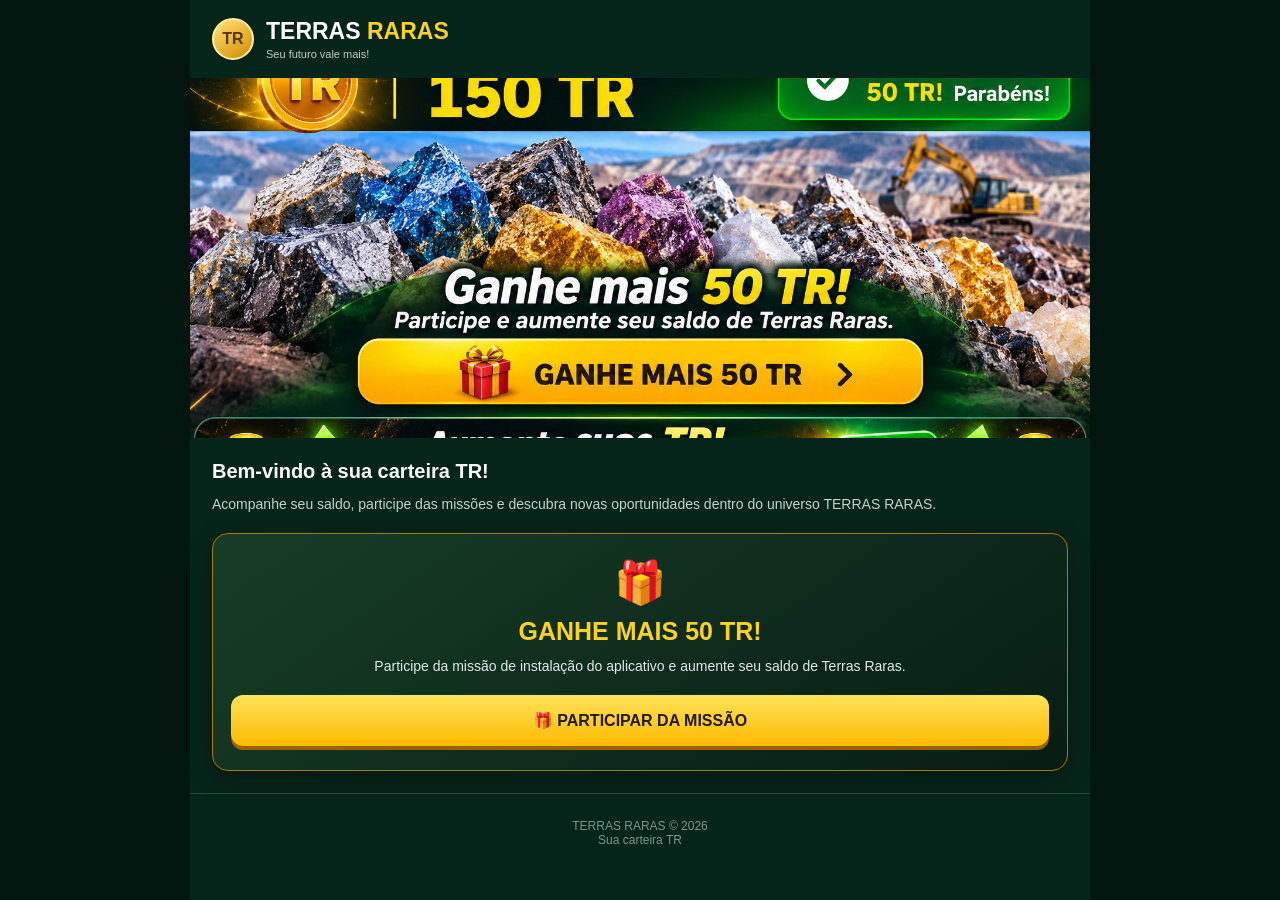
==== index.html @ 934acbb2 "Update index.html" ====
<!DOCTYPE html>
<html lang="pt-BR">
<head>
<meta charset="UTF-8">
<meta name="viewport" content="width=device-width, initial-scale=1.0">
<meta name="theme-color" content="#06251a">
<meta name="description" content="TERRAS RARAS - Sua carteira TR">
<link rel="manifest" href="manifest.json">
<title>TERRAS RARAS - Carteira TR</title>

<style>
/* CONFIGURAÇÃO GERAL */
* {
    margin: 0;
    padding: 0;
    box-sizing: border-box;
}

body {
    background: #03150f;
    color: #ffffff;
    font-family: Arial, Helvetica, sans-serif;
}

.container {
    width: 100%;
    max-width: 900px;
    margin: auto;
    background: #06251a;
    min-height: 100vh;
}

/* CABEÇALHO */
.header {
    padding: 18px 22px;
    background: #082b20;
    border-bottom: 1px solid #1d5039;
}

.wallet {
    display: flex;
    align-items: center;
    justify-content: flex-start;
    gap: 12px;
}

.wallet-icon {
    width: 48px;
    height: 48px;
    border-radius: 50%;
    background: linear-gradient(145deg, #fff2a0, #e8a900, #9b5700);
    color: #603800;
    display: flex;
    align-items: center;
    justify-content: center;
    font-size: 19px;
    font-weight: bold;
    border: 3px solid #ffdf55;
}

.wallet-label {
    color: #c7d8cf;
    font-size: 12px;
    font-weight: bold;
}

.balance {
    color: #ffd21c;
    font-size: 29px;
    font-weight: 900;
}

.balance small {
    font-size: 16px;
}

/* LOGO */
.brand {
    padding: 18px 22px;
    display: flex;
    align-items: center;
    gap: 12px;
}

.brand-symbol {
    width: 42px;
    height: 42px;
    background: linear-gradient(145deg, #ffe477, #d58b00);
    border: 2px solid #fff0a0;
    border-radius: 50%;
    color: #573600;
    display: flex;
    align-items: center;
    justify-content: center;
    font-weight: 900;
}

.brand h1 {
    font-size: 23px;
    color: #ffffff;
}

.brand h1 span {
    color: #ffd21c;
}

.brand p {
    font-size: 11px;
    color: #b9d2c3;
    margin-top: 3px;
}

/* BANNER PRINCIPAL */
.main-banner {
    width: 100%;
    display: block;
    height: auto;
    max-height: 360px;
    object-fit: cover;
}

/* CONTEÚDO PRINCIPAL */
.content {
    padding: 22px;
}

.section-title {
    font-size: 20px;
    margin-bottom: 10px;
}

.section-description {
    color: #c2d3ca;
    line-height: 1.6;
    font-size: 14px;
    margin-bottom: 18px;
}

/* CARTÃO DA MISSÃO */
.mission-card {
    padding: 24px 18px;
    text-align: center;
    border-radius: 16px;
    border: 1px solid #a87900;
    background: linear-gradient(145deg, #173d26, #071d14);
    box-shadow: 0 8px 25px #00000055;
}

.mission-icon {
    font-size: 42px;
    margin-bottom: 10px;
}

.mission-card h2 {
    color: #ffd21c;
    font-size: 25px;
    margin-bottom: 10px;
}

.mission-card p {
    color: #e1e9e4;
    font-size: 14px;
    line-height: 1.5;
    margin-bottom: 18px;
}

/* BOTÕES */
.btn {
    display: block;
    width: 100%;
    padding: 16px;
    border: none;
    border-radius: 12px;
    background: linear-gradient(180deg, #ffe45a, #ffb900);
    color: #241800;
    font-size: 16px;
    font-weight: 900;
    cursor: pointer;
    text-decoration: none;
    text-align: center;
    box-shadow: 0 4px 0 #986300;
}

.btn:active {
    transform: translateY(3px);
    box-shadow: none;
}

.btn-green {
    background: linear-gradient(180deg, #19c76b, #078d45);
    color: #ffffff;
    box-shadow: 0 4px 0 #045b2b;
}

.btn-secondary {
    background: #173d2c;
    color: #ffffff;
    border: 1px solid #43845f;
    box-shadow: none;
    margin-top: 12px;
}

/* TELA DA MISSÃO */
#missionPage {
    display: none;
    padding: 22px;
}

.mission-header {
    display: flex;
    align-items: center;
    justify-content: space-between;
    margin-bottom: 22px;
}

.mission-header h2 {
    color: #ffd21c;
    font-size: 22px;
}

.back-button {
    background: #17432f;
    color: #ffffff;
    border: 1px solid #4d8b68;
    padding: 10px 15px;
    border-radius: 8px;
    cursor: pointer;
    font-weight: bold;
}

/* BANNER DA MISSÃO */
.mission-banner {
    background: linear-gradient(145deg, #124b2c, #061b12);
    border: 1px solid #d49b15;
    border-radius: 16px;
    padding: 28px 18px;
    text-align: center;
    margin-bottom: 20px;
}

.mission-banner .big-icon {
    font-size: 55px;
    margin-bottom: 12px;
}

.mission-banner h2 {
    color: #ffd21c;
    font-size: 25px;
    margin-bottom: 12px;
}

.mission-banner p {
    line-height: 1.6;
    color: #e1e9e4;
    font-size: 14px;
}

.reward {
    color: #ffd21c;
    font-size: 35px;
    font-weight: 900;
    margin: 18px 0;
}

.instructions {
    padding: 20px;
    border-radius: 12px;
    background: #0b3020;
    border: 1px solid #245b3c;
    margin-bottom: 20px;
}

.instructions h3 {
    color: #ffd21c;
    margin-bottom: 14px;
}

.instructions p {
    color: #d4e1d9;
    font-size: 14px;
    line-height: 1.7;
    margin-bottom: 10px;
}

/* RODAPÉ */
.footer {
    padding: 25px 15px;
    text-align: center;
    color: #789889;
    font-size: 12px;
    border-top: 1px solid #1d5039;
}

/* CELULAR */
@media (max-width: 600px) {
    .brand h1 {
        font-size: 20px;
    }

    .balance {
        font-size: 26px;
    }

    .content {
        padding: 15px;
    }

    .mission-card h2 {
        font-size: 22px;
    }
}
</style>
</head>

<body>

<div class="container">

   

    <!-- IDENTIDADE DO APLICATIVO -->
    <div class="brand">
        <div class="brand-symbol">TR</div>
        <div>
            <h1>TERRAS <span>RARAS</span></h1>
            <p>Seu futuro vale mais!</p>
        </div>
    </div>

    <!-- PÁGINA INICIAL -->
    <main id="homePage">

        <!-- BANNER PRINCIPAL -->
        <img
            class="main-banner"
            src="assets/terras-raras-banner.jpg"
            alt="TERRAS RARAS - Mineração e recursos minerais"
            onerror="this.style.display='none';"
        >

        <section class="content">

            <h2 class="section-title">Bem-vindo à sua carteira TR!</h2>

            <p class="section-description">
                Acompanhe seu saldo, participe das missões e descubra
                novas oportunidades dentro do universo TERRAS RARAS.
            </p>

            <!-- PROPAGANDA DA MISSÃO -->
            <div class="mission-card">

                <div class="mission-icon">🎁</div>

                <h2>GANHE MAIS 50 TR!</h2>

                <p>
                    Participe da missão de instalação do aplicativo
                    e aumente seu saldo de Terras Raras.
                </p>

                <button class="btn" onclick="openMission()">
                    🎁 PARTICIPAR DA MISSÃO
                </button>

            </div>

        </section>
    </main>

    <!-- TELA EXCLUSIVA DA MISSÃO -->
    <section id="missionPage">

        <div class="mission-header">
            <h2>MISSÃO</h2>
            <button class="back-button" onclick="closeMission()">
                ← VOLTAR
            </button>
        </div>

        <!-- BANNER EXPLICATIVO -->
        <div class="mission-banner">

            <div class="big-icon">📲</div>

            <h2>INSTALE O APLICATIVO</h2>

            <p>
                Instale o TERRAS RARAS no seu dispositivo e participe
                da nossa missão especial.
            </p>

            <div class="reward">+50 TR</div>

            <p>
                Complete a missão e receba mais 50 TR na sua carteira!
            </p>

        </div>

        <!-- INSTRUÇÕES -->
        <div class="instructions">

            <h3>COMO PARTICIPAR?</h3>

            <p>1. Abra o aplicativo TERRAS RARAS no navegador.</p>

            <p>2. Utilize a opção de instalar aplicativo, quando disponível.</p>

            <p>3. Depois, retorne a esta tela para concluir a missão.</p>

            <p>
                <strong>Importante:</strong> nesta versão demonstrativa,
                a conclusão é confirmada manualmente. O aplicativo ainda
                não verifica automaticamente a instalação.
            </p>

        </div>

        <button class="btn btn-green" id="installButton" onclick="installApp()">
            📲 INSTALAR APLICATIVO
        </button>

        <button class="btn" id="claimButton" onclick="completeMission()" style="margin-top:15px;">
            🏆 CONCLUIR MISSÃO E RECEBER 50 TR
        </button>

        <button class="btn btn-secondary" onclick="closeMission()">
            VOLTAR PARA INÍCIO
        </button>

    </section>

    <!-- RODAPÉ -->
    <footer class="footer">
        TERRAS RARAS © 2026
        <br>
        Sua carteira TR
    </footer>

</div>

<script>
/* =====================================
   CONFIGURAÇÃO DO SALDO
===================================== */

// Mantém o saldo já salvo no navegador.
// Se ainda não existir, começa com 600 TR.
let balance = localStorage.getItem("terrasRarasBalance");

if (balance === null) {
    balance = 600;
    localStorage.setItem("terrasRarasBalance", balance);
} else {
    balance = Number(balance);
}

// Atualiza o saldo na tela.
function updateBalance() {
    document.getElementById("balance").textContent =
        Number(balance).toLocaleString("pt-BR");
}

updateBalance();


/* =====================================
   ABRIR E FECHAR A MISSÃO
===================================== */

function openMission() {
    document.getElementById("homePage").style.display = "none";
    document.getElementById("missionPage").style.display = "block";

    window.scrollTo(0, 0);
}

function closeMission() {
    document.getElementById("missionPage").style.display = "none";
    document.getElementById("homePage").style.display = "block";

    window.scrollTo(0, 0);
}


/* =====================================
   CONTROLE DA RECOMPENSA
===================================== */

let missionCompleted =
    localStorage.getItem("terrasRarasInstallMission") === "true";

function updateMissionButton() {
    const button = document.getElementById("claimButton");

    if (missionCompleted) {
        button.textContent = "MISSÃO JÁ CONCLUÍDA";
        button.disabled = true;
        button.style.opacity = "0.6";
        button.style.cursor = "not-allowed";
    }
}

updateMissionButton();

function completeMission() {

    if (missionCompleted) {
        alert("Você já concluiu esta missão!");
        return;
    }

    const confirmMission = confirm(
        "Confirma que concluiu a missão de instalação? Você receberá 50 TR."
    );

    if (!confirmMission) {
        return;
    }

    // Adiciona a recompensa ao saldo.
    balance = Number(balance) + 50;

    localStorage.setItem("terrasRarasBalance", balance);
    localStorage.setItem("terrasRarasInstallMission", "true");

    missionCompleted = true;

    updateBalance();
    updateMissionButton();

    alert("Parabéns! Você recebeu mais 50 TR!");

    window.scrollTo(0, 0);
}


/* =====================================
   INSTALAÇÃO DO APLICATIVO PWA
===================================== */

let deferredInstallPrompt = null;

window.addEventListener("beforeinstallprompt", function(event) {

    // Guarda o pedido de instalação para o botão.
    event.preventDefault();
    deferredInstallPrompt = event;

});

async function installApp() {

    if (deferredInstallPrompt) {

        deferredInstallPrompt.prompt();

        const result = await deferredInstallPrompt.userChoice;

        if (result.outcome === "accepted") {
            alert("Ótimo! O navegador aceitou a instalação.");
        } else {
            alert("A instalação foi cancelada.");
        }

        deferredInstallPrompt = null;

    } else {

        alert(
            "Para instalar, abra o menu do navegador e procure a opção 'Instalar aplicativo' ou 'Adicionar à tela inicial'."
        );

    }
}


/* =====================================
   REGISTRO DO SERVICE WORKER
===================================== */

if ("serviceWorker" in navigator) {

    window.addEventListener("load", function() {

        navigator.serviceWorker.register("./sw.js")
            .catch(function(error) {
                console.log("Erro ao registrar o Service Worker:", error);
            });

    });

}
</script>

</body>
</html>
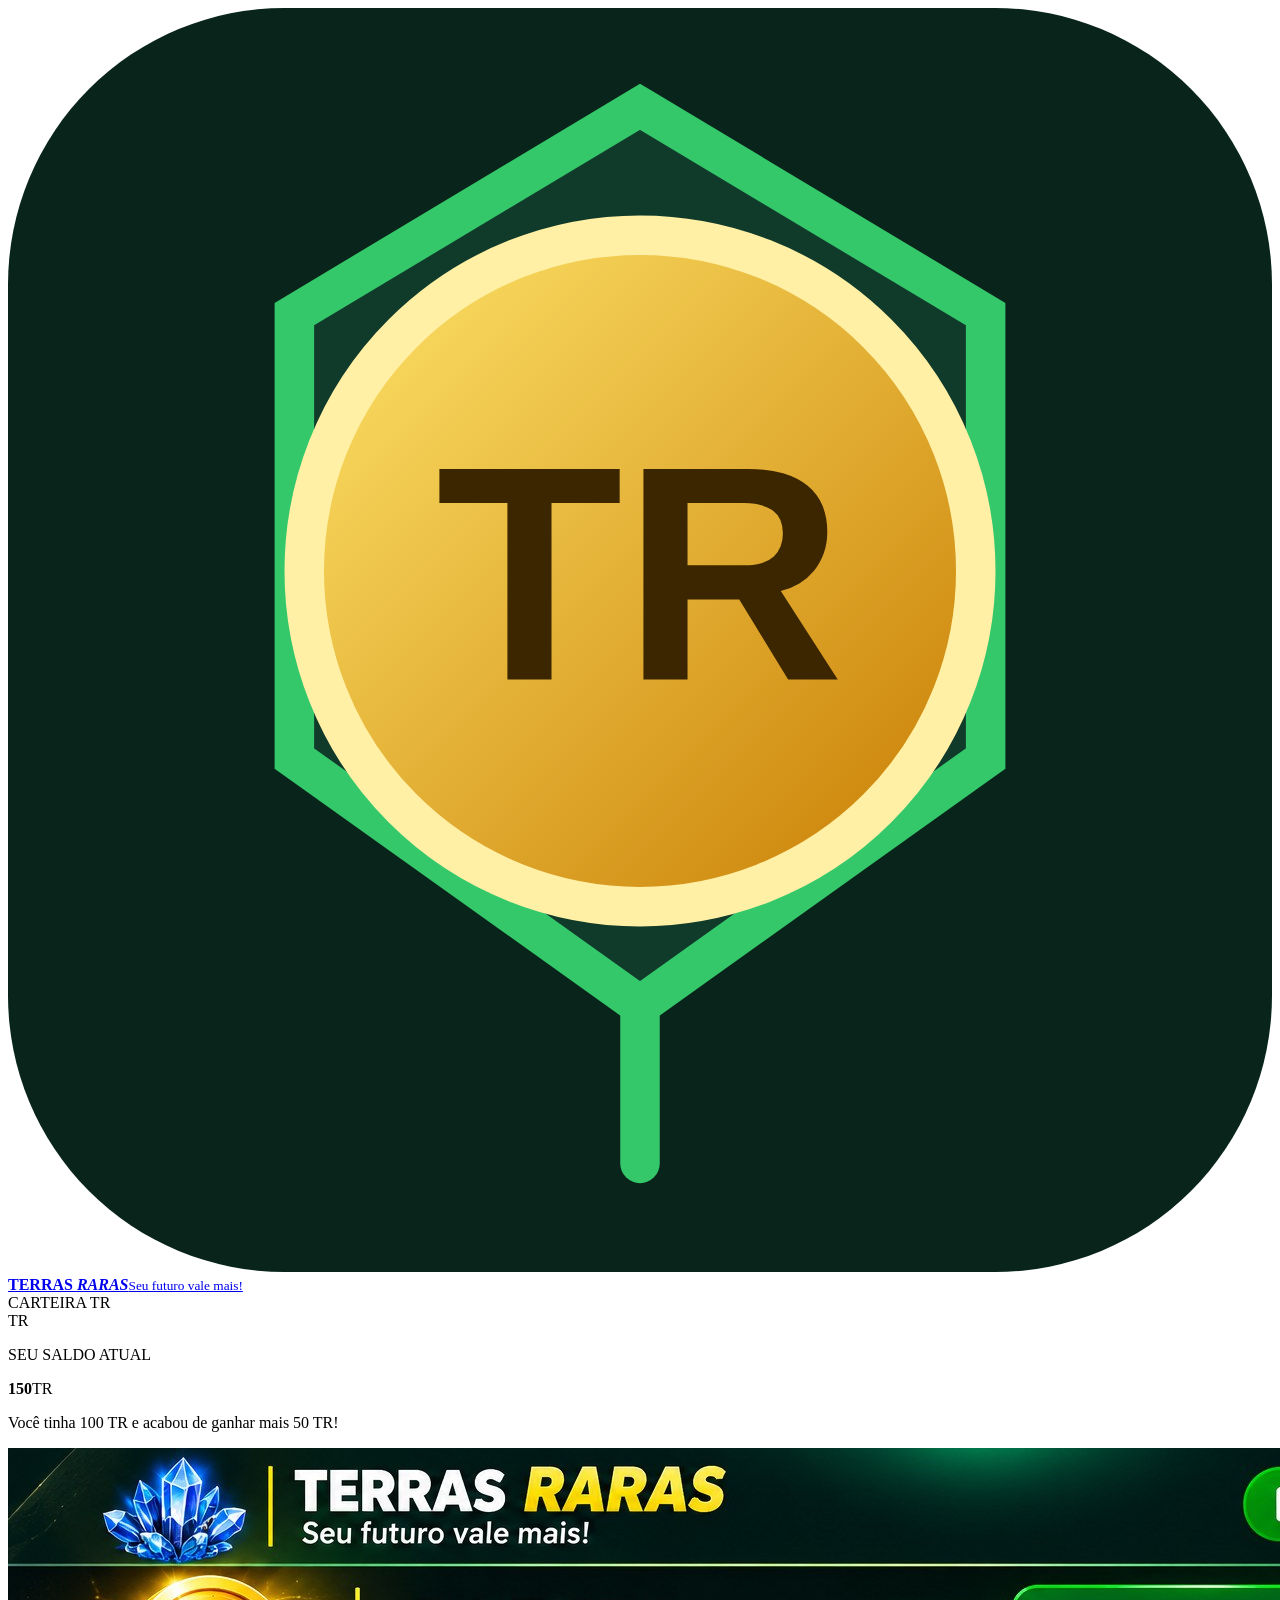
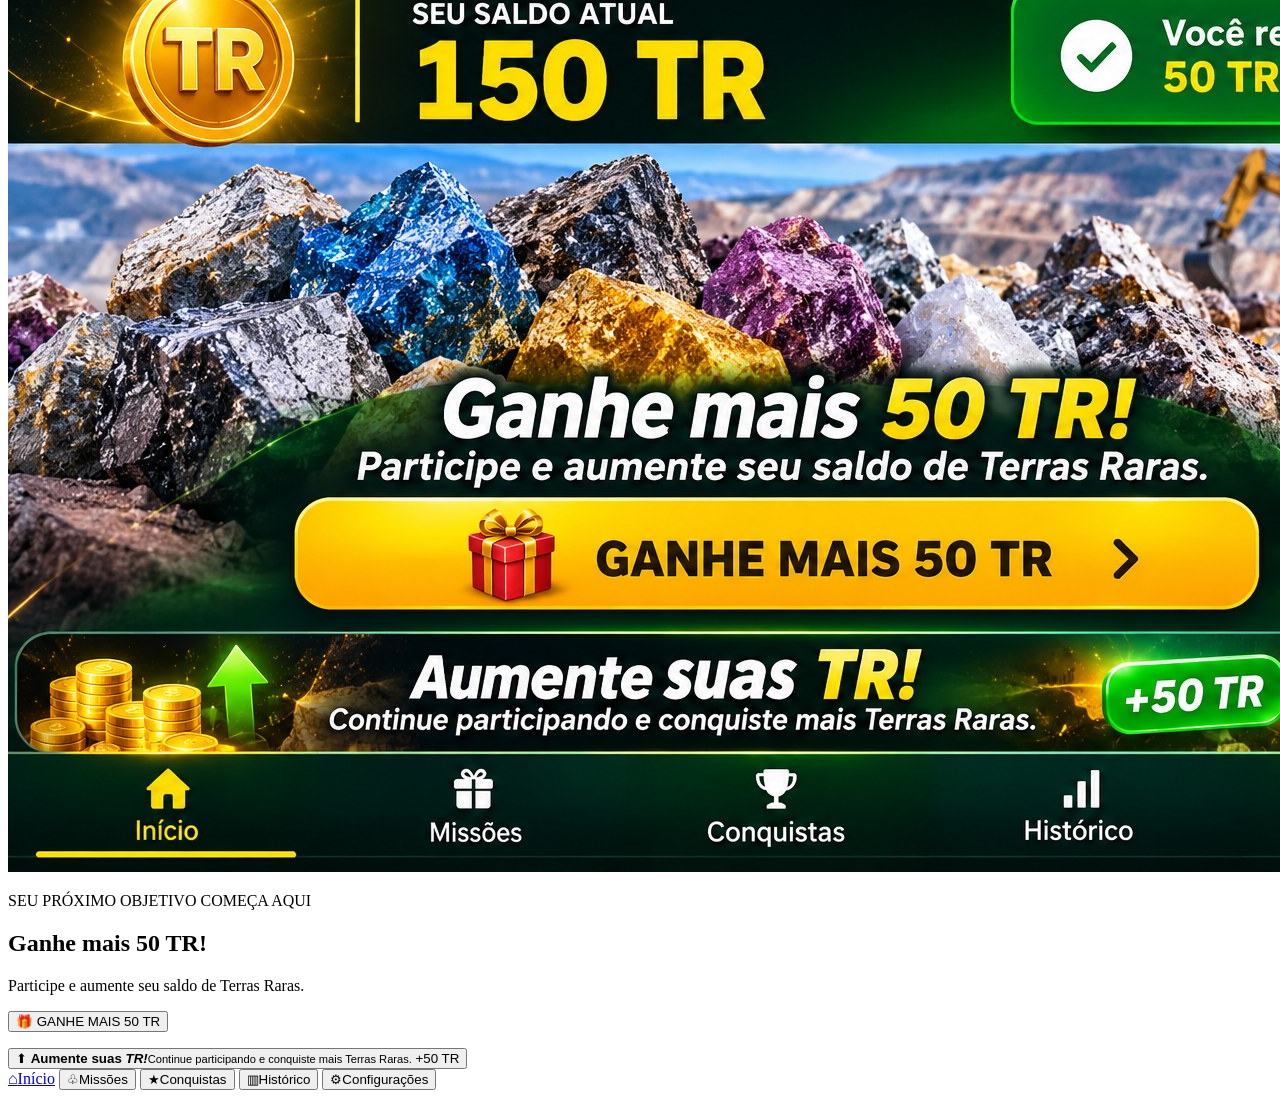
==== commit db9b2e25: "Update index.html" ====
--- a/index.html
+++ b/index.html
@@ -1,599 +1,63 @@
-
 <!DOCTYPE html>
 <html lang="pt-BR">
 <head>
-<meta charset="UTF-8">
-<meta name="viewport" content="width=device-width, initial-scale=1.0">
-<meta name="theme-color" content="#06251a">
-<meta name="description" content="TERRAS RARAS - Sua carteira TR">
-<link rel="manifest" href="manifest.json">
-<title>TERRAS RARAS - Carteira TR</title>
+  <meta charset="UTF-8">
+  <meta name="viewport" content="width=device-width, initial-scale=1.0">
+  <meta name="theme-color" content="#09251b">
+  <meta name="description" content="Acompanhe seu saldo de Terras Raras e conquiste mais TR.">
+  <title>Terras Raras — Sua carteira TR</title>
+  <link rel="manifest" href="manifest.json">
+  <link rel="icon" href="icon.svg" type="image/svg+xml">
+  <link rel="stylesheet" href="style.css">
+</head>
+<body>
+  <main class="app">
+    <header class="topbar">
+      <a class="brand" href="./" aria-label="Terras Raras - início">
+        <img src="icon.svg" alt="" class="brand-icon">
+        <span><strong>TERRAS <em>RARAS</em></strong><small>Seu futuro vale mais!</small></span>
+      </a>
+      <div class="wallet-label">CARTEIRA TR</div>
+    </header>
 
-<style>
-/* CONFIGURAÇÃO GERAL */
-* {
-    margin: 0;
-    padding: 0;
-    box-sizing: border-box;
-}
-
-body {
-    background: #03150f;
-    color: #ffffff;
-    font-family: Arial, Helvetica, sans-serif;
-}
-
-.container {
-    width: 100%;
-    max-width: 900px;
-    margin: auto;
-    background: #06251a;
-    min-height: 100vh;
-}
-
-/* CABEÇALHO */
-.header {
-    padding: 18px 22px;
-    background: #082b20;
-    border-bottom: 1px solid #1d5039;
-}
-
-.wallet {
-    display: flex;
-    align-items: center;
-    justify-content: flex-start;
-    gap: 12px;
-}
-
-.wallet-icon {
-    width: 48px;
-    height: 48px;
-    border-radius: 50%;
-    background: linear-gradient(145deg, #fff2a0, #e8a900, #9b5700);
-    color: #603800;
-    display: flex;
-    align-items: center;
-    justify-content: center;
-    font-size: 19px;
-    font-weight: bold;
-    border: 3px solid #ffdf55;
-}
-
-.wallet-label {
-    color: #c7d8cf;
-    font-size: 12px;
-    font-weight: bold;
-}
-
-.balance {
-    color: #ffd21c;
-    font-size: 29px;
-    font-weight: 900;
-}
-
-.balance small {
-    font-size: 16px;
-}
-
-/* LOGO */
-.brand {
-    padding: 18px 22px;
-    display: flex;
-    align-items: center;
-    gap: 12px;
-}
-
-.brand-symbol {
-    width: 42px;
-    height: 42px;
-    background: linear-gradient(145deg, #ffe477, #d58b00);
-    border: 2px solid #fff0a0;
-    border-radius: 50%;
-    color: #573600;
-    display: flex;
-    align-items: center;
-    justify-content: center;
-    font-weight: 900;
-}
-
-.brand h1 {
-    font-size: 23px;
-    color: #ffffff;
-}
-
-.brand h1 span {
-    color: #ffd21c;
-}
-
-.brand p {
-    font-size: 11px;
-    color: #b9d2c3;
-    margin-top: 3px;
-}
-
-/* BANNER PRINCIPAL */
-.main-banner {
-    width: 100%;
-    display: block;
-    height: auto;
-    max-height: 360px;
-    object-fit: cover;
-}
-
-/* CONTEÚDO PRINCIPAL */
-.content {
-    padding: 22px;
-}
-
-.section-title {
-    font-size: 20px;
-    margin-bottom: 10px;
-}
-
-.section-description {
-    color: #c2d3ca;
-    line-height: 1.6;
-    font-size: 14px;
-    margin-bottom: 18px;
-}
-
-/* CARTÃO DA MISSÃO */
-.mission-card {
-    padding: 24px 18px;
-    text-align: center;
-    border-radius: 16px;
-    border: 1px solid #a87900;
-    background: linear-gradient(145deg, #173d26, #071d14);
-    box-shadow: 0 8px 25px #00000055;
-}
-
-.mission-icon {
-    font-size: 42px;
-    margin-bottom: 10px;
-}
-
-.mission-card h2 {
-    color: #ffd21c;
-    font-size: 25px;
-    margin-bottom: 10px;
-}
-
-.mission-card p {
-    color: #e1e9e4;
-    font-size: 14px;
-    line-height: 1.5;
-    margin-bottom: 18px;
-}
-
-/* BOTÕES */
-.btn {
-    display: block;
-    width: 100%;
-    padding: 16px;
-    border: none;
-    border-radius: 12px;
-    background: linear-gradient(180deg, #ffe45a, #ffb900);
-    color: #241800;
-    font-size: 16px;
-    font-weight: 900;
-    cursor: pointer;
-    text-decoration: none;
-    text-align: center;
-    box-shadow: 0 4px 0 #986300;
-}
-
-.btn:active {
-    transform: translateY(3px);
-    box-shadow: none;
-}
-
-.btn-green {
-    background: linear-gradient(180deg, #19c76b, #078d45);
-    color: #ffffff;
-    box-shadow: 0 4px 0 #045b2b;
-}
-
-.btn-secondary {
-    background: #173d2c;
-    color: #ffffff;
-    border: 1px solid #43845f;
-    box-shadow: none;
-    margin-top: 12px;
-}
-
-/* TELA DA MISSÃO */
-#missionPage {
-    display: none;
-    padding: 22px;
-}
-
-.mission-header {
-    display: flex;
-    align-items: center;
-    justify-content: space-between;
-    margin-bottom: 22px;
-}
-
-.mission-header h2 {
-    color: #ffd21c;
-    font-size: 22px;
-}
-
-.back-button {
-    background: #17432f;
-    color: #ffffff;
-    border: 1px solid #4d8b68;
-    padding: 10px 15px;
-    border-radius: 8px;
-    cursor: pointer;
-    font-weight: bold;
-}
-
-/* BANNER DA MISSÃO */
-.mission-banner {
-    background: linear-gradient(145deg, #124b2c, #061b12);
-    border: 1px solid #d49b15;
-    border-radius: 16px;
-    padding: 28px 18px;
-    text-align: center;
-    margin-bottom: 20px;
-}
-
-.mission-banner .big-icon {
-    font-size: 55px;
-    margin-bottom: 12px;
-}
-
-.mission-banner h2 {
-    color: #ffd21c;
-    font-size: 25px;
-    margin-bottom: 12px;
-}
-
-.mission-banner p {
-    line-height: 1.6;
-    color: #e1e9e4;
-    font-size: 14px;
-}
-
-.reward {
-    color: #ffd21c;
-    font-size: 35px;
-    font-weight: 900;
-    margin: 18px 0;
-}
-
-.instructions {
-    padding: 20px;
-    border-radius: 12px;
-    background: #0b3020;
-    border: 1px solid #245b3c;
-    margin-bottom: 20px;
-}
-
-.instructions h3 {
-    color: #ffd21c;
-    margin-bottom: 14px;
-}
-
-.instructions p {
-    color: #d4e1d9;
-    font-size: 14px;
-    line-height: 1.7;
-    margin-bottom: 10px;
-}
-
-/* RODAPÉ */
-.footer {
-    padding: 25px 15px;
-    text-align: center;
-    color: #789889;
-    font-size: 12px;
-    border-top: 1px solid #1d5039;
-}
-
-/* CELULAR */
-@media (max-width: 600px) {
-    .brand h1 {
-        font-size: 20px;
-    }
-
-    .balance {
-        font-size: 26px;
-    }
-
-    .content {
-        padding: 15px;
-    }
-
-    .mission-card h2 {
-        font-size: 22px;
-    }
-}
-</style>
-</head>
-
-<body>
-
-<div class="container">
-
-   
-
-    <!-- IDENTIDADE DO APLICATIVO -->
-    <div class="brand">
-        <div class="brand-symbol">TR</div>
-        <div>
-            <h1>TERRAS <span>RARAS</span></h1>
-            <p>Seu futuro vale mais!</p>
-        </div>
-    </div>
-
-    <!-- PÁGINA INICIAL -->
-    <main id="homePage">
-
-        <!-- BANNER PRINCIPAL -->
-        <img
-            class="main-banner"
-            src="assets/terras-raras-banner.jpg"
-            alt="TERRAS RARAS - Mineração e recursos minerais"
-            onerror="this.style.display='none';"
-        >
-
-        <section class="content">
-
-            <h2 class="section-title">Bem-vindo à sua carteira TR!</h2>
-
-            <p class="section-description">
-                Acompanhe seu saldo, participe das missões e descubra
-                novas oportunidades dentro do universo TERRAS RARAS.
-            </p>
-
-            <!-- PROPAGANDA DA MISSÃO -->
-            <div class="mission-card">
-
-                <div class="mission-icon">🎁</div>
-
-                <h2>GANHE MAIS 50 TR!</h2>
-
-                <p>
-                    Participe da missão de instalação do aplicativo
-                    e aumente seu saldo de Terras Raras.
-                </p>
-
-                <button class="btn" onclick="openMission()">
-                    🎁 PARTICIPAR DA MISSÃO
-                </button>
-
-            </div>
-
-        </section>
-    </main>
-
-    <!-- TELA EXCLUSIVA DA MISSÃO -->
-    <section id="missionPage">
-
-        <div class="mission-header">
-            <h2>MISSÃO</h2>
-            <button class="back-button" onclick="closeMission()">
-                ← VOLTAR
-            </button>
-        </div>
-
-        <!-- BANNER EXPLICATIVO -->
-        <div class="mission-banner">
-
-            <div class="big-icon">📲</div>
-
-            <h2>INSTALE O APLICATIVO</h2>
-
-            <p>
-                Instale o TERRAS RARAS no seu dispositivo e participe
-                da nossa missão especial.
-            </p>
-
-            <div class="reward">+50 TR</div>
-
-            <p>
-                Complete a missão e receba mais 50 TR na sua carteira!
-            </p>
-
-        </div>
-
-        <!-- INSTRUÇÕES -->
-        <div class="instructions">
-
-            <h3>COMO PARTICIPAR?</h3>
-
-            <p>1. Abra o aplicativo TERRAS RARAS no navegador.</p>
-
-            <p>2. Utilize a opção de instalar aplicativo, quando disponível.</p>
-
-            <p>3. Depois, retorne a esta tela para concluir a missão.</p>
-
-            <p>
-                <strong>Importante:</strong> nesta versão demonstrativa,
-                a conclusão é confirmada manualmente. O aplicativo ainda
-                não verifica automaticamente a instalação.
-            </p>
-
-        </div>
-
-        <button class="btn btn-green" id="installButton" onclick="installApp()">
-            📲 INSTALAR APLICATIVO
-        </button>
-
-        <button class="btn" id="claimButton" onclick="completeMission()" style="margin-top:15px;">
-            🏆 CONCLUIR MISSÃO E RECEBER 50 TR
-        </button>
-
-        <button class="btn btn-secondary" onclick="closeMission()">
-            VOLTAR PARA INÍCIO
-        </button>
-
+    <section class="balance-card" aria-label="Saldo da carteira">
+      <div class="coin-mark" aria-hidden="true">TR</div>
+      <div class="balance-info">
+        <p class="eyebrow">SEU SALDO ATUAL</p>
+        <div class="balance-line"><strong id="balance">150</strong><span>TR</span></div>
+        <p class="balance-note" id="balance-note">Você tinha 100 TR e acabou de ganhar mais 50 TR!</p>
+      </div>
     </section>
 
-    <!-- RODAPÉ -->
-    <footer class="footer">
-        TERRAS RARAS © 2026
-        <br>
-        Sua carteira TR
+    <section class="hero">
+      <img src="assets/terras-raras-banner.jpg" alt="Rochas e minerais que representam as terras raras em uma área de mineração" class="hero-image">
+      <div class="hero-content">
+        <p class="hero-kicker">SEU PRÓXIMO OBJETIVO COMEÇA AQUI</p>
+        <h1>Ganhe mais <span>50 TR!</span></h1>
+        <p>Participe e aumente seu saldo de Terras Raras.</p>
+        <button class="primary-button" id="earn-button" type="button">
+          <span aria-hidden="true">🎁</span> GANHE MAIS 50 TR
+        </button>
+        <p class="button-feedback" id="feedback" role="status" aria-live="polite"></p>
+      </div>
+    </section>
+
+    <button class="footer-banner" id="footer-earn-button" type="button">
+      <span class="banner-icon" aria-hidden="true">⬆</span>
+      <span class="banner-copy"><strong>Aumente suas <em>TR!</em></strong><small>Continue participando e conquiste mais Terras Raras.</small></span>
+      <span class="banner-reward">+50 TR</span>
+    </button>
+
+    <footer class="bottom-nav" aria-label="Navegação principal">
+      <a class="nav-item active" href="#inicio" aria-current="page"><span>⌂</span>Início</a>
+      <button class="nav-item" type="button" data-section="Missões"><span>♧</span>Missões</button>
+      <button class="nav-item" type="button" data-section="Conquistas"><span>★</span>Conquistas</button>
+      <button class="nav-item" type="button" data-section="Histórico"><span>▥</span>Histórico</button>
+      <button class="nav-item" type="button" data-section="Configurações"><span>⚙</span>Configurações</button>
     </footer>
+  </main>
 
-</div>
-
-<script>
-/* =====================================
-   CONFIGURAÇÃO DO SALDO
-===================================== */
-
-// Mantém o saldo já salvo no navegador.
-// Se ainda não existir, começa com 600 TR.
-let balance = localStorage.getItem("terrasRarasBalance");
-
-if (balance === null) {
-    balance = 600;
-    localStorage.setItem("terrasRarasBalance", balance);
-} else {
-    balance = Number(balance);
-}
-
-// Atualiza o saldo na tela.
-function updateBalance() {
-    document.getElementById("balance").textContent =
-        Number(balance).toLocaleString("pt-BR");
-}
-
-updateBalance();
-
-
-/* =====================================
-   ABRIR E FECHAR A MISSÃO
-===================================== */
-
-function openMission() {
-    document.getElementById("homePage").style.display = "none";
-    document.getElementById("missionPage").style.display = "block";
-
-    window.scrollTo(0, 0);
-}
-
-function closeMission() {
-    document.getElementById("missionPage").style.display = "none";
-    document.getElementById("homePage").style.display = "block";
-
-    window.scrollTo(0, 0);
-}
-
-
-/* =====================================
-   CONTROLE DA RECOMPENSA
-===================================== */
-
-let missionCompleted =
-    localStorage.getItem("terrasRarasInstallMission") === "true";
-
-function updateMissionButton() {
-    const button = document.getElementById("claimButton");
-
-    if (missionCompleted) {
-        button.textContent = "MISSÃO JÁ CONCLUÍDA";
-        button.disabled = true;
-        button.style.opacity = "0.6";
-        button.style.cursor = "not-allowed";
-    }
-}
-
-updateMissionButton();
-
-function completeMission() {
-
-    if (missionCompleted) {
-        alert("Você já concluiu esta missão!");
-        return;
-    }
-
-    const confirmMission = confirm(
-        "Confirma que concluiu a missão de instalação? Você receberá 50 TR."
-    );
-
-    if (!confirmMission) {
-        return;
-    }
-
-    // Adiciona a recompensa ao saldo.
-    balance = Number(balance) + 50;
-
-    localStorage.setItem("terrasRarasBalance", balance);
-    localStorage.setItem("terrasRarasInstallMission", "true");
-
-    missionCompleted = true;
-
-    updateBalance();
-    updateMissionButton();
-
-    alert("Parabéns! Você recebeu mais 50 TR!");
-
-    window.scrollTo(0, 0);
-}
-
-
-/* =====================================
-   INSTALAÇÃO DO APLICATIVO PWA
-===================================== */
-
-let deferredInstallPrompt = null;
-
-window.addEventListener("beforeinstallprompt", function(event) {
-
-    // Guarda o pedido de instalação para o botão.
-    event.preventDefault();
-    deferredInstallPrompt = event;
-
-});
-
-async function installApp() {
-
-    if (deferredInstallPrompt) {
-
-        deferredInstallPrompt.prompt();
-
-        const result = await deferredInstallPrompt.userChoice;
-
-        if (result.outcome === "accepted") {
-            alert("Ótimo! O navegador aceitou a instalação.");
-        } else {
-            alert("A instalação foi cancelada.");
-        }
-
-        deferredInstallPrompt = null;
-
-    } else {
-
-        alert(
-            "Para instalar, abra o menu do navegador e procure a opção 'Instalar aplicativo' ou 'Adicionar à tela inicial'."
-        );
-
-    }
-}
-
-
-/* =====================================
-   REGISTRO DO SERVICE WORKER
-===================================== */
-
-if ("serviceWorker" in navigator) {
-
-    window.addEventListener("load", function() {
-
-        navigator.serviceWorker.register("./sw.js")
-            .catch(function(error) {
-                console.log("Erro ao registrar o Service Worker:", error);
-            });
-
-    });
-
-}
-</script>
-
+  <div class="toast" id="toast" role="status" aria-live="polite"></div>
+  <script src="app.js"></script>
 </body>
 </html>
--- a/style.css
+++ b/style.css
@@ -0,0 +1,18 @@
+/* BOTÃO DE ÁUDIO */
+.audio-container {
+    text-align: center;
+    margin: 15px auto;
+}
+
+.audio-button {
+    background: linear-gradient(135deg, #ffd21c, #f2a900);
+    color: #172116;
+    border: 2px solid #ffe77b;
+    border-radius: 12px;
+    padding: 13px 25px;
+    font-size: 15px;
+    font-weight: bold;
+    cursor: pointer;
+    width: 90%;
+    max-width: 300px;
+}
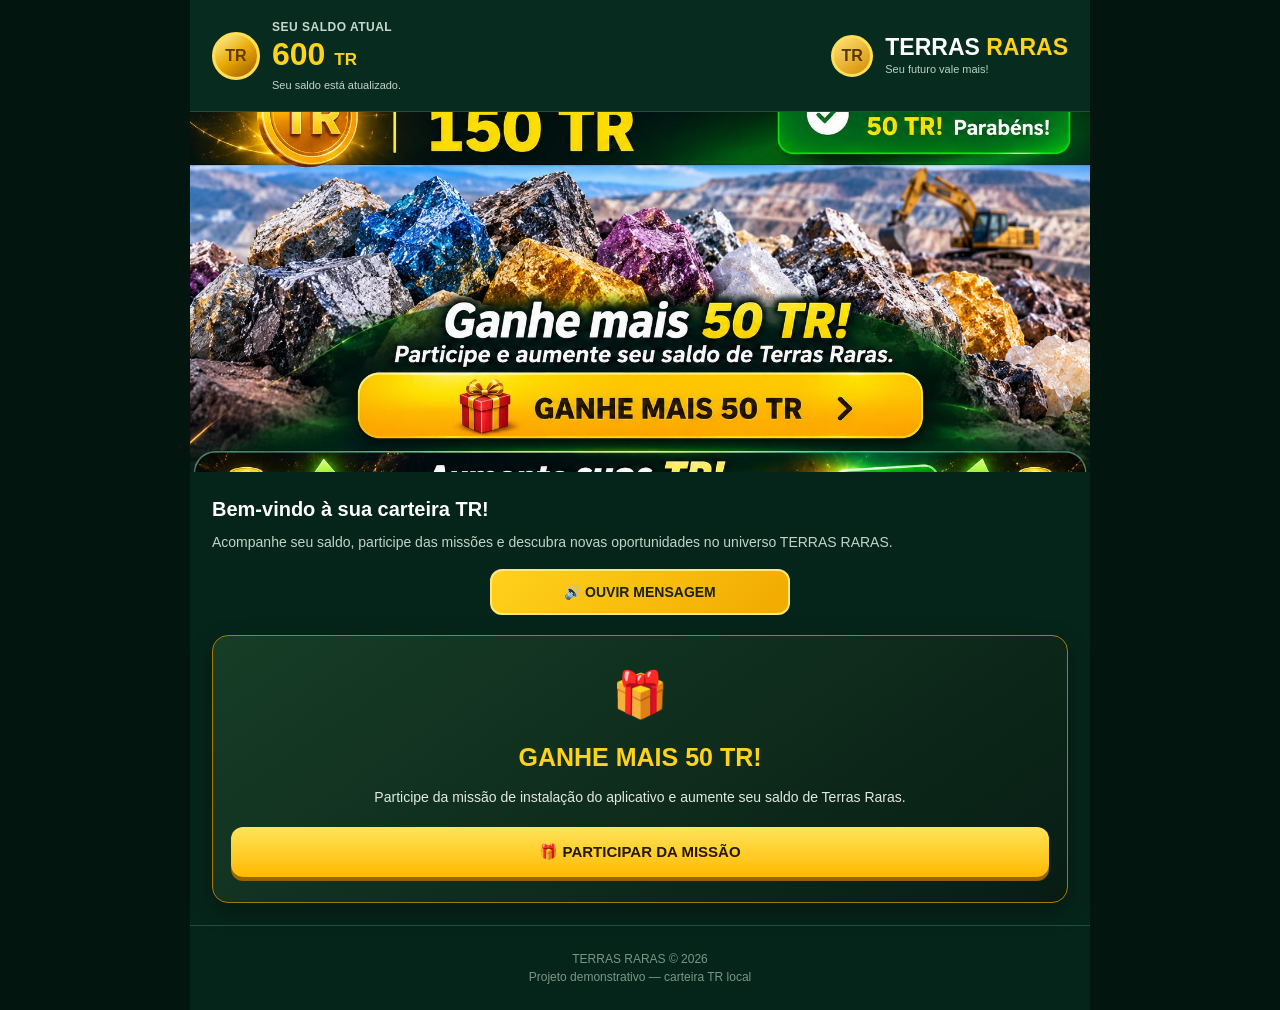
==== commit eda39d81: "Add files via upload" ====
--- a/index.html
+++ b/index.html
@@ -3,61 +3,72 @@
 <head>
   <meta charset="UTF-8">
   <meta name="viewport" content="width=device-width, initial-scale=1.0">
-  <meta name="theme-color" content="#09251b">
-  <meta name="description" content="Acompanhe seu saldo de Terras Raras e conquiste mais TR.">
-  <title>Terras Raras — Sua carteira TR</title>
+  <meta name="theme-color" content="#06251a">
+  <meta name="description" content="TERRAS RARAS - Sua carteira TR">
   <link rel="manifest" href="manifest.json">
   <link rel="icon" href="icon.svg" type="image/svg+xml">
   <link rel="stylesheet" href="style.css">
+  <title>TERRAS RARAS - Carteira TR</title>
 </head>
 <body>
-  <main class="app">
+  <div class="container">
     <header class="topbar">
-      <a class="brand" href="./" aria-label="Terras Raras - início">
-        <img src="icon.svg" alt="" class="brand-icon">
-        <span><strong>TERRAS <em>RARAS</em></strong><small>Seu futuro vale mais!</small></span>
-      </a>
-      <div class="wallet-label">CARTEIRA TR</div>
+      <section class="wallet" aria-label="Saldo da carteira">
+        <div class="wallet-icon">TR</div>
+        <div>
+          <div class="wallet-label">SEU SALDO ATUAL</div>
+          <div class="balance"><span id="balance">600</span> <small>TR</small></div>
+          <p class="balance-note" id="balance-note">Seu saldo está atualizado.</p>
+        </div>
+      </section>
+      <div class="brand">
+        <div class="brand-symbol">TR</div>
+        <div><h1>TERRAS <span>RARAS</span></h1><p>Seu futuro vale mais!</p></div>
+      </div>
     </header>
 
-    <section class="balance-card" aria-label="Saldo da carteira">
-      <div class="coin-mark" aria-hidden="true">TR</div>
-      <div class="balance-info">
-        <p class="eyebrow">SEU SALDO ATUAL</p>
-        <div class="balance-line"><strong id="balance">150</strong><span>TR</span></div>
-        <p class="balance-note" id="balance-note">Você tinha 100 TR e acabou de ganhar mais 50 TR!</p>
-      </div>
-    </section>
+    <main id="homePage">
+      <img class="main-banner" src="assets/terras-raras-banner.jpg" alt="Mineração e recursos minerais" onerror="this.classList.add('image-missing')">
+      <section class="content">
+        <h2>Bem-vindo à sua carteira TR!</h2>
+        <p class="intro">Acompanhe seu saldo, participe das missões e descubra novas oportunidades no universo TERRAS RARAS.</p>
+        <div class="audio-container">
+          <button class="audio-button" id="btnAudio" type="button">🔊 OUVIR MENSAGEM</button>
+        </div>
+        <article class="mission-card">
+          <div class="mission-icon">🎁</div>
+          <h2>GANHE MAIS 50 TR!</h2>
+          <p>Participe da missão de instalação do aplicativo e aumente seu saldo de Terras Raras.</p>
+          <button class="btn" id="openMissionButton" type="button">🎁 PARTICIPAR DA MISSÃO</button>
+        </article>
+      </section>
+    </main>
 
-    <section class="hero">
-      <img src="assets/terras-raras-banner.jpg" alt="Rochas e minerais que representam as terras raras em uma área de mineração" class="hero-image">
-      <div class="hero-content">
-        <p class="hero-kicker">SEU PRÓXIMO OBJETIVO COMEÇA AQUI</p>
-        <h1>Ganhe mais <span>50 TR!</span></h1>
-        <p>Participe e aumente seu saldo de Terras Raras.</p>
-        <button class="primary-button" id="earn-button" type="button">
-          <span aria-hidden="true">🎁</span> GANHE MAIS 50 TR
-        </button>
-        <p class="button-feedback" id="feedback" role="status" aria-live="polite"></p>
-      </div>
-    </section>
+    <main id="missionPage" hidden>
+      <section class="content mission-content">
+        <div class="mission-header"><h2>MISSÃO</h2><button class="back-button" id="backButton" type="button">← VOLTAR</button></div>
+        <article class="mission-banner">
+          <div class="big-icon">📲</div>
+          <h2>INSTALE O APLICATIVO</h2>
+          <p>Instale o TERRAS RARAS no seu dispositivo e participe da nossa missão especial.</p>
+          <div class="reward">+50 TR</div>
+          <p>Conclua a missão demonstrativa para adicionar 50 TR à sua carteira local.</p>
+        </article>
+        <article class="instructions">
+          <h3>COMO PARTICIPAR?</h3>
+          <p>1. Abra o TERRAS RARAS no navegador.</p>
+          <p>2. Toque em “Instalar aplicativo”, quando essa opção estiver disponível.</p>
+          <p>3. Retorne a esta tela para concluir a missão.</p>
+          <p><strong>Importante:</strong> nesta versão, a instalação não é verificada automaticamente. A confirmação é manual e o saldo fica salvo somente neste navegador.</p>
+        </article>
+        <button class="btn btn-green" id="installButton" type="button">📲 INSTALAR APLICATIVO</button>
+        <button class="btn" id="claimButton" type="button">🏆 CONCLUIR MISSÃO E RECEBER 50 TR</button>
+      </section>
+    </main>
 
-    <button class="footer-banner" id="footer-earn-button" type="button">
-      <span class="banner-icon" aria-hidden="true">⬆</span>
-      <span class="banner-copy"><strong>Aumente suas <em>TR!</em></strong><small>Continue participando e conquiste mais Terras Raras.</small></span>
-      <span class="banner-reward">+50 TR</span>
-    </button>
-
-    <footer class="bottom-nav" aria-label="Navegação principal">
-      <a class="nav-item active" href="#inicio" aria-current="page"><span>⌂</span>Início</a>
-      <button class="nav-item" type="button" data-section="Missões"><span>♧</span>Missões</button>
-      <button class="nav-item" type="button" data-section="Conquistas"><span>★</span>Conquistas</button>
-      <button class="nav-item" type="button" data-section="Histórico"><span>▥</span>Histórico</button>
-      <button class="nav-item" type="button" data-section="Configurações"><span>⚙</span>Configurações</button>
-    </footer>
-  </main>
-
-  <div class="toast" id="toast" role="status" aria-live="polite"></div>
-  <script src="app.js"></script>
+    <div class="toast" id="toast" role="status" aria-live="polite"></div>
+    <footer class="footer">TERRAS RARAS © 2026<br>Projeto demonstrativo — carteira TR local</footer>
+  </div>
+  <script src="app.js" defer></script>
 </body>
 </html>
--- a/style.css
+++ b/style.css
@@ -1,18 +1,29 @@
-/* BOTÃO DE ÁUDIO */
-.audio-container {
-    text-align: center;
-    margin: 15px auto;
-}
-
-.audio-button {
-    background: linear-gradient(135deg, #ffd21c, #f2a900);
-    color: #172116;
-    border: 2px solid #ffe77b;
-    border-radius: 12px;
-    padding: 13px 25px;
-    font-size: 15px;
-    font-weight: bold;
-    cursor: pointer;
-    width: 90%;
-    max-width: 300px;
-}
+/* TERRAS RARAS — estilos da interface */
+:root{--bg:#03150f;--panel:#06251a;--panel2:#082b20;--gold:#ffd21c;--green:#12b85d;--text:#fff;--muted:#c2d3ca}
+*{box-sizing:border-box;margin:0;padding:0}
+[hidden]{display:none!important}
+body{background:var(--bg);color:var(--text);font-family:Arial,Helvetica,sans-serif;line-height:1.5}
+.container{width:100%;max-width:900px;min-height:100vh;margin:0 auto;background:var(--panel)}
+.topbar{padding:18px 22px;background:var(--panel2);border-bottom:1px solid #1d5039;display:flex;flex-direction:column;gap:18px}
+.wallet{display:flex;align-items:center;gap:12px;order:0}
+.wallet-icon,.brand-symbol{width:48px;height:48px;border-radius:50%;display:flex;align-items:center;justify-content:center;font-weight:900;color:#603800;background:linear-gradient(145deg,#fff2a0,#e8a900,#9b5700);border:3px solid #ffdf55;flex:none}
+.wallet-label{font-size:12px;color:#c7d8cf;font-weight:bold;letter-spacing:.5px}
+.balance{color:var(--gold);font-size:32px;font-weight:900;line-height:1.15}
+.balance small{font-size:17px}
+.balance-note{font-size:11px;color:#c2d3ca;margin-top:4px}
+.brand{display:flex;align-items:center;gap:12px;border-top:1px solid #1d5039;padding-top:15px}
+.brand-symbol{width:42px;height:42px;background:linear-gradient(145deg,#ffe477,#d58b00);color:#573600}
+.brand h1{font-size:23px;line-height:1.2}.brand h1 span{color:var(--gold)}.brand p{font-size:11px;color:#b9d2c3}
+.main-banner{display:block;width:100%;height:auto;max-height:360px;object-fit:cover;background:linear-gradient(135deg,#174c32,#061b12);min-height:120px}
+.main-banner.image-missing{visibility:hidden;height:0;min-height:0}
+.content{padding:22px}.content>h2{font-size:20px;margin-bottom:8px}.intro{font-size:14px;color:var(--muted);margin-bottom:16px}
+.audio-container{text-align:center;margin:14px auto 20px}.audio-button{width:90%;max-width:300px;padding:13px 20px;border-radius:12px;border:2px solid #ffe77b;background:linear-gradient(135deg,#ffd21c,#f2a900);color:#172116;font-size:14px;font-weight:bold;cursor:pointer}
+.mission-card,.mission-banner{padding:25px 18px;text-align:center;border-radius:16px;border:1px solid #a87900;background:linear-gradient(145deg,#173d26,#071d14);box-shadow:0 8px 25px #0005}
+.mission-icon,.big-icon{font-size:45px;margin-bottom:10px}.mission-card h2,.mission-banner h2{color:var(--gold);font-size:25px;margin-bottom:10px}.mission-card p,.mission-banner p{font-size:14px;line-height:1.6;color:#e1e9e4;margin-bottom:18px}
+.btn{display:block;width:100%;padding:16px;border:0;border-radius:12px;background:linear-gradient(180deg,#ffe45a,#ffb900);color:#241800;font-size:15px;font-weight:900;cursor:pointer;text-align:center;box-shadow:0 4px 0 #986300;margin-top:14px}.btn:active{transform:translateY(2px);box-shadow:none}.btn-green{background:linear-gradient(180deg,#19c76b,#078d45);color:#fff;box-shadow:0 4px 0 #045b2b}
+.mission-header{display:flex;align-items:center;justify-content:space-between;margin-bottom:20px}.mission-header h2{color:var(--gold);font-size:23px}.back-button{background:#17432f;color:#fff;border:1px solid #4d8b68;padding:10px 15px;border-radius:8px;cursor:pointer;font-weight:bold}
+.mission-banner{margin-bottom:20px}.reward{color:var(--gold);font-size:36px;font-weight:900;margin:12px 0}.instructions{padding:20px;border-radius:12px;background:#0b3020;border:1px solid #245b3c;margin-bottom:20px}.instructions h3{color:var(--gold);margin-bottom:12px}.instructions p{color:#d4e1d9;font-size:14px;line-height:1.7;margin-bottom:9px}
+.toast{position:fixed;left:50%;bottom:20px;transform:translateX(-50%);width:max-content;max-width:90%;padding:12px 18px;border-radius:10px;background:#e9bd24;color:#1d1805;font-weight:bold;box-shadow:0 4px 20px #0008;display:none;z-index:10}.toast.show{display:block}
+.footer{padding:24px 15px;text-align:center;color:#789889;font-size:12px;border-top:1px solid #1d5039}
+@media(min-width:650px){.topbar{flex-direction:row;align-items:center;justify-content:space-between}.brand{border-top:0;padding-top:0}.wallet{order:0}.brand{order:1}}
+@media(max-width:600px){.content{padding:16px}.brand h1{font-size:20px}.balance{font-size:29px}.mission-card h2,.mission-banner h2{font-size:22px}}
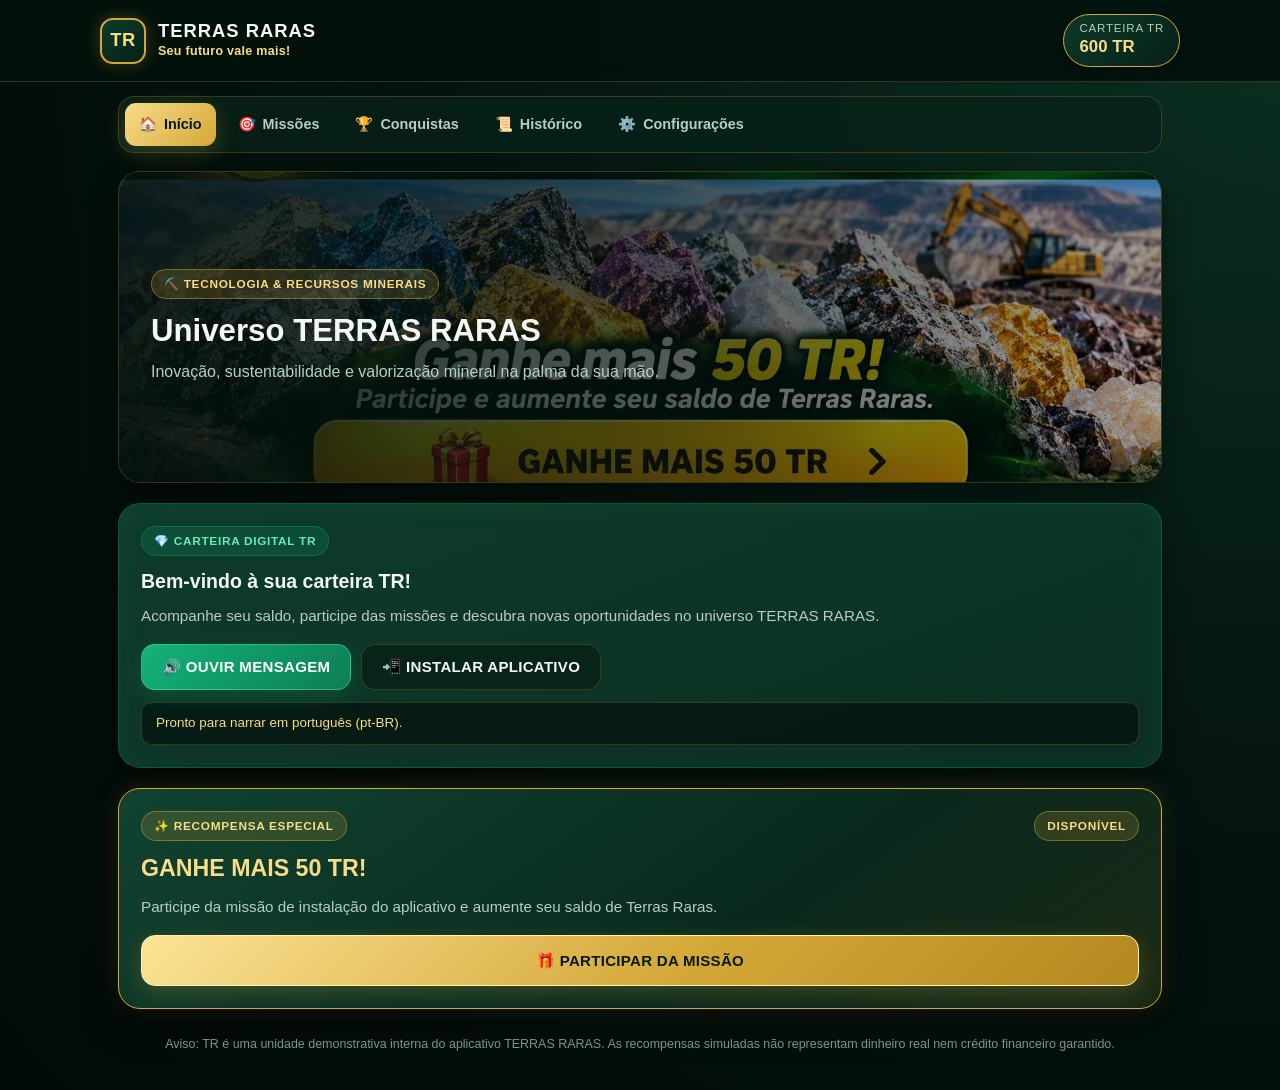
==== commit 7eb5ad5f: "Add files via upload" ====
--- a/index.html
+++ b/index.html
@@ -3,72 +3,108 @@
 <head>
   <meta charset="UTF-8">
   <meta name="viewport" content="width=device-width, initial-scale=1.0">
-  <meta name="theme-color" content="#06251a">
-  <meta name="description" content="TERRAS RARAS - Sua carteira TR">
-  <link rel="manifest" href="manifest.json">
-  <link rel="icon" href="icon.svg" type="image/svg+xml">
-  <link rel="stylesheet" href="style.css">
-  <title>TERRAS RARAS - Carteira TR</title>
+  <meta name="theme-color" content="#07261B">
+  <meta name="description" content="TERRAS RARAS — Seu futuro vale mais! Carteira TR, missões interativas e mineração tecnológica.">
+  <title>TERRAS RARAS — Seu futuro vale mais!</title>
+  <link rel="manifest" href="./manifest.json">
+  <link rel="icon" type="image/svg+xml" href="./assets/icon.svg">
+  <link rel="apple-touch-icon" href="./assets/icon-192.png">
+  <link rel="stylesheet" href="./style.css">
 </head>
-<body>
-  <div class="container">
-    <header class="topbar">
-      <section class="wallet" aria-label="Saldo da carteira">
-        <div class="wallet-icon">TR</div>
-        <div>
-          <div class="wallet-label">SEU SALDO ATUAL</div>
-          <div class="balance"><span id="balance">600</span> <small>TR</small></div>
-          <p class="balance-note" id="balance-note">Seu saldo está atualizado.</p>
+<body data-page="home">
+  <header class="app-header">
+    <div class="header-inner">
+      <a href="index.html" class="brand-group" aria-label="TERRAS RARAS Início">
+        <div class="brand-logo">TR</div>
+        <div class="brand-titles">
+          <h1>TERRAS RARAS</h1>
+          <p class="brand-slogan">Seu futuro vale mais!</p>
         </div>
-      </section>
-      <div class="brand">
-        <div class="brand-symbol">TR</div>
-        <div><h1>TERRAS <span>RARAS</span></h1><p>Seu futuro vale mais!</p></div>
+      </a>
+      <div class="header-actions">
+        <div class="wallet-pill" aria-label="Carteira TR">
+          <div>
+            <span class="wallet-pill-label">Carteira TR</span>
+            <span class="wallet-pill-value" data-wallet-balance>600 TR</span>
+          </div>
+        </div>
+        
       </div>
-    </header>
+    </div>
+  </header>
+  <nav class="desktop-nav" aria-label="Navegação principal">
+    <ul class="desktop-nav-list">
+      <li><a href="index.html" class="desktop-nav-link active"><span>🏠</span><span>Início</span></a></li>
+      <li><a href="missao.html" class="desktop-nav-link"><span>🎯</span><span>Missões</span></a></li>
+      <li><a href="conquistas.html" class="desktop-nav-link"><span>🏆</span><span>Conquistas</span></a></li>
+      <li><a href="historico.html" class="desktop-nav-link"><span>📜</span><span>Histórico</span></a></li>
+      <li><a href="configuracoes.html" class="desktop-nav-link"><span>⚙️</span><span>Configurações</span></a></li>
+    </ul>
+  </nav>
 
-    <main id="homePage">
-      <img class="main-banner" src="assets/terras-raras-banner.jpg" alt="Mineração e recursos minerais" onerror="this.classList.add('image-missing')">
-      <section class="content">
-        <h2>Bem-vindo à sua carteira TR!</h2>
-        <p class="intro">Acompanhe seu saldo, participe das missões e descubra novas oportunidades no universo TERRAS RARAS.</p>
-        <div class="audio-container">
-          <button class="audio-button" id="btnAudio" type="button">🔊 OUVIR MENSAGEM</button>
-        </div>
-        <article class="mission-card">
-          <div class="mission-icon">🎁</div>
-          <h2>GANHE MAIS 50 TR!</h2>
-          <p>Participe da missão de instalação do aplicativo e aumente seu saldo de Terras Raras.</p>
-          <button class="btn" id="openMissionButton" type="button">🎁 PARTICIPAR DA MISSÃO</button>
-        </article>
-      </section>
-    </main>
+  <nav class="mobile-bottom-nav" aria-label="Navegação inferior">
+    <a href="index.html" class="mobile-nav-item active"><span class="nav-icon">🏠</span><span>Início</span></a>
+    <a href="missao.html" class="mobile-nav-item"><span class="nav-icon">🎯</span><span>Missões</span></a>
+    <a href="conquistas.html" class="mobile-nav-item"><span class="nav-icon">🏆</span><span>Conquistas</span></a>
+    <a href="historico.html" class="mobile-nav-item"><span class="nav-icon">📜</span><span>Histórico</span></a>
+    <a href="configuracoes.html" class="mobile-nav-item"><span class="nav-icon">⚙️</span><span>Configurações</span></a>
+  </nav>
 
-    <main id="missionPage" hidden>
-      <section class="content mission-content">
-        <div class="mission-header"><h2>MISSÃO</h2><button class="back-button" id="backButton" type="button">← VOLTAR</button></div>
-        <article class="mission-banner">
-          <div class="big-icon">📲</div>
-          <h2>INSTALE O APLICATIVO</h2>
-          <p>Instale o TERRAS RARAS no seu dispositivo e participe da nossa missão especial.</p>
-          <div class="reward">+50 TR</div>
-          <p>Conclua a missão demonstrativa para adicionar 50 TR à sua carteira local.</p>
-        </article>
-        <article class="instructions">
-          <h3>COMO PARTICIPAR?</h3>
-          <p>1. Abra o TERRAS RARAS no navegador.</p>
-          <p>2. Toque em “Instalar aplicativo”, quando essa opção estiver disponível.</p>
-          <p>3. Retorne a esta tela para concluir a missão.</p>
-          <p><strong>Importante:</strong> nesta versão, a instalação não é verificada automaticamente. A confirmação é manual e o saldo fica salvo somente neste navegador.</p>
-        </article>
-        <button class="btn btn-green" id="installButton" type="button">📲 INSTALAR APLICATIVO</button>
-        <button class="btn" id="claimButton" type="button">🏆 CONCLUIR MISSÃO E RECEBER 50 TR</button>
-      </section>
-    </main>
+  <main class="main-container">
+    <!-- Banner Principal de Mineração -->
+    <section class="hero-banner" aria-label="Destaque Terras Raras">
+      <img src="./assets/terras-raras-banner.jpg" alt="Mineração de terras raras, cristais minerais e escavadeira tecnológica">
+      <div class="hero-overlay">
+        <span class="badge badge-gold" style="width:fit-content;">⛏️ TECNOLOGIA &amp; RECURSOS MINERAIS</span>
+        <h2 class="hero-title">Universo TERRAS RARAS</h2>
+        <p class="hero-subtitle">Inovação, sustentabilidade e valorização mineral na palma da sua mão.</p>
+      </div>
+    </section>
 
-    <div class="toast" id="toast" role="status" aria-live="polite"></div>
-    <footer class="footer">TERRAS RARAS © 2026<br>Projeto demonstrativo — carteira TR local</footer>
-  </div>
-  <script src="app.js" defer></script>
+    <!-- Mensagem de Boas-vindas com Narração em Português -->
+    <section class="card card-emerald" aria-labelledby="welcome-heading">
+      <span class="badge badge-emerald" style="margin-bottom:10px;">💎 CARTEIRA DIGITAL TR</span>
+      <h2 id="welcome-heading" class="section-title">Bem-vindo à sua carteira TR!</h2>
+      <p class="section-desc">
+        Acompanhe seu saldo, participe das missões e descubra novas oportunidades no universo TERRAS RARAS.
+      </p>
+      <div style="display:flex; flex-wrap:wrap; gap:10px; align-items:center;">
+        <button type="button" id="btn-welcome-audio" class="btn btn-emerald">
+          🔊 OUVIR MENSAGEM
+        </button>
+        <button type="button" data-pwa-install-btn class="btn btn-outline">
+          📲 INSTALAR APLICATIVO
+        </button>
+      </div>
+      <div class="audio-status-bar" aria-live="polite">
+        <span id="audio-status-text">Pronto para narrar em português (pt-BR).</span>
+      </div>
+      <div id="manual-install-guide" class="notice-box" style="display:none;">
+        <strong>Como instalar manualmente:</strong> Toque no menu do seu navegador (três pontos no Android/Chrome ou ícone Compartilhar no iPhone/Safari) e selecione <strong>"Instalar aplicativo"</strong> ou <strong>"Adicionar à Tela de Início"</strong>.
+      </div>
+    </section>
+
+    <!-- Cartão Destacado de Recompensa -->
+    <section class="card card-gold-highlight" aria-labelledby="reward-heading">
+      <div style="display:flex; justify-content:space-between; align-items:center; flex-wrap:wrap; gap:8px; margin-bottom:10px;">
+        <span class="badge badge-gold">✨ RECOMPENSA ESPECIAL</span>
+        <span id="home-mission-status" class="badge badge-gold">DISPONÍVEL</span>
+      </div>
+      <h2 id="reward-heading" class="section-title" style="font-size:1.45rem; color:var(--gold-light);">
+        GANHE MAIS 50 TR!
+      </h2>
+      <p class="section-desc">
+        Participe da missão de instalação do aplicativo e aumente seu saldo de Terras Raras.
+      </p>
+      <a href="missao.html" class="btn btn-gold btn-block">
+        🎁 PARTICIPAR DA MISSÃO
+      </a>
+    </section>
+  </main>
+
+  <footer class="disclaimer-footer">
+    <p>Aviso: TR é uma unidade demonstrativa interna do aplicativo TERRAS RARAS. As recompensas simuladas não representam dinheiro real nem crédito financeiro garantido.</p>
+  </footer>
+  <script src="./app.js"></script>
 </body>
 </html>
--- a/style.css
+++ b/style.css
@@ -1,29 +1,721 @@
-/* TERRAS RARAS — estilos da interface */
-:root{--bg:#03150f;--panel:#06251a;--panel2:#082b20;--gold:#ffd21c;--green:#12b85d;--text:#fff;--muted:#c2d3ca}
-*{box-sizing:border-box;margin:0;padding:0}
-[hidden]{display:none!important}
-body{background:var(--bg);color:var(--text);font-family:Arial,Helvetica,sans-serif;line-height:1.5}
-.container{width:100%;max-width:900px;min-height:100vh;margin:0 auto;background:var(--panel)}
-.topbar{padding:18px 22px;background:var(--panel2);border-bottom:1px solid #1d5039;display:flex;flex-direction:column;gap:18px}
-.wallet{display:flex;align-items:center;gap:12px;order:0}
-.wallet-icon,.brand-symbol{width:48px;height:48px;border-radius:50%;display:flex;align-items:center;justify-content:center;font-weight:900;color:#603800;background:linear-gradient(145deg,#fff2a0,#e8a900,#9b5700);border:3px solid #ffdf55;flex:none}
-.wallet-label{font-size:12px;color:#c7d8cf;font-weight:bold;letter-spacing:.5px}
-.balance{color:var(--gold);font-size:32px;font-weight:900;line-height:1.15}
-.balance small{font-size:17px}
-.balance-note{font-size:11px;color:#c2d3ca;margin-top:4px}
-.brand{display:flex;align-items:center;gap:12px;border-top:1px solid #1d5039;padding-top:15px}
-.brand-symbol{width:42px;height:42px;background:linear-gradient(145deg,#ffe477,#d58b00);color:#573600}
-.brand h1{font-size:23px;line-height:1.2}.brand h1 span{color:var(--gold)}.brand p{font-size:11px;color:#b9d2c3}
-.main-banner{display:block;width:100%;height:auto;max-height:360px;object-fit:cover;background:linear-gradient(135deg,#174c32,#061b12);min-height:120px}
-.main-banner.image-missing{visibility:hidden;height:0;min-height:0}
-.content{padding:22px}.content>h2{font-size:20px;margin-bottom:8px}.intro{font-size:14px;color:var(--muted);margin-bottom:16px}
-.audio-container{text-align:center;margin:14px auto 20px}.audio-button{width:90%;max-width:300px;padding:13px 20px;border-radius:12px;border:2px solid #ffe77b;background:linear-gradient(135deg,#ffd21c,#f2a900);color:#172116;font-size:14px;font-weight:bold;cursor:pointer}
-.mission-card,.mission-banner{padding:25px 18px;text-align:center;border-radius:16px;border:1px solid #a87900;background:linear-gradient(145deg,#173d26,#071d14);box-shadow:0 8px 25px #0005}
-.mission-icon,.big-icon{font-size:45px;margin-bottom:10px}.mission-card h2,.mission-banner h2{color:var(--gold);font-size:25px;margin-bottom:10px}.mission-card p,.mission-banner p{font-size:14px;line-height:1.6;color:#e1e9e4;margin-bottom:18px}
-.btn{display:block;width:100%;padding:16px;border:0;border-radius:12px;background:linear-gradient(180deg,#ffe45a,#ffb900);color:#241800;font-size:15px;font-weight:900;cursor:pointer;text-align:center;box-shadow:0 4px 0 #986300;margin-top:14px}.btn:active{transform:translateY(2px);box-shadow:none}.btn-green{background:linear-gradient(180deg,#19c76b,#078d45);color:#fff;box-shadow:0 4px 0 #045b2b}
-.mission-header{display:flex;align-items:center;justify-content:space-between;margin-bottom:20px}.mission-header h2{color:var(--gold);font-size:23px}.back-button{background:#17432f;color:#fff;border:1px solid #4d8b68;padding:10px 15px;border-radius:8px;cursor:pointer;font-weight:bold}
-.mission-banner{margin-bottom:20px}.reward{color:var(--gold);font-size:36px;font-weight:900;margin:12px 0}.instructions{padding:20px;border-radius:12px;background:#0b3020;border:1px solid #245b3c;margin-bottom:20px}.instructions h3{color:var(--gold);margin-bottom:12px}.instructions p{color:#d4e1d9;font-size:14px;line-height:1.7;margin-bottom:9px}
-.toast{position:fixed;left:50%;bottom:20px;transform:translateX(-50%);width:max-content;max-width:90%;padding:12px 18px;border-radius:10px;background:#e9bd24;color:#1d1805;font-weight:bold;box-shadow:0 4px 20px #0008;display:none;z-index:10}.toast.show{display:block}
-.footer{padding:24px 15px;text-align:center;color:#789889;font-size:12px;border-top:1px solid #1d5039}
-@media(min-width:650px){.topbar{flex-direction:row;align-items:center;justify-content:space-between}.brand{border-top:0;padding-top:0}.wallet{order:0}.brand{order:1}}
-@media(max-width:600px){.content{padding:16px}.brand h1{font-size:20px}.balance{font-size:29px}.mission-card h2,.mission-banner h2{font-size:22px}}
+/* ==========================================================================
+   TERRAS RARAS — FOLHA DE ESTILOS PRINCIPAL
+   Identidade Visual: Verde Profundo, Verde-Esmeralda, Dourado Metálico e Preto
+   ========================================================================== */
+
+:root {
+  --bg-deep: #04120D;
+  --bg-surface: #082218;
+  --bg-card: #0B2E21;
+  --bg-card-elevated: #0F3B2B;
+  --emerald-accent: #109665;
+  --emerald-glow: rgba(16, 150, 101, 0.28);
+  --gold-light: #F8DC88;
+  --gold-main: #D4A838;
+  --gold-dark: #9E7618;
+  --gold-glow: rgba(212, 168, 56, 0.26);
+  --text-primary: #F3F8F5;
+  --text-secondary: #B7CEC2;
+  --text-muted: #7FA190;
+  --border-subtle: rgba(212, 168, 56, 0.22);
+  --border-emerald: rgba(16, 150, 101, 0.35);
+  --danger-bg: rgba(185, 28, 28, 0.18);
+  --danger-border: rgba(248, 113, 113, 0.45);
+  --danger-text: #FCA5A5;
+  --radius-sm: 10px;
+  --radius-md: 16px;
+  --radius-lg: 22px;
+  --shadow-card: 0 12px 30px rgba(0, 0, 0, 0.45);
+  --shadow-gold: 0 6px 22px rgba(212, 168, 56, 0.25);
+  --transition: all 0.22s ease;
+}
+
+*,
+*::before,
+*::after {
+  box-sizing: border-box;
+  margin: 0;
+  padding: 0;
+}
+
+html {
+  font-size: 16px;
+  scroll-behavior: smooth;
+  overflow-x: hidden;
+}
+
+body {
+  font-family: -apple-system, BlinkMacSystemFont, "Segoe UI", Roboto, Oxygen, Ubuntu, Cantarell, sans-serif;
+  background: radial-gradient(circle at top right, #0B3022 0%, #04120D 52%, #020A07 100%);
+  color: var(--text-primary);
+  min-height: 100vh;
+  line-height: 1.55;
+  overflow-x: hidden;
+  padding-bottom: 88px; /* Espaço para barra de navegação inferior no mobile */
+}
+
+img,
+svg {
+  max-width: 100%;
+  display: block;
+}
+
+a {
+  color: inherit;
+  text-decoration: none;
+}
+
+button {
+  font-family: inherit;
+  cursor: pointer;
+  border: none;
+  background: none;
+}
+
+/* ==========================================================================
+   CABEÇALHO PRINCIPAL
+   ========================================================================== */
+.app-header {
+  position: sticky;
+  top: 0;
+  z-index: 100;
+  background: rgba(4, 18, 13, 0.92);
+  backdrop-filter: blur(12px);
+  -webkit-backdrop-filter: blur(12px);
+  border-bottom: 1px solid var(--border-subtle);
+  padding: 14px 18px;
+}
+
+.header-inner {
+  max-width: 1080px;
+  margin: 0 auto;
+  display: flex;
+  align-items: center;
+  justify-content: space-between;
+  gap: 12px;
+  flex-wrap: wrap;
+}
+
+.brand-group {
+  display: flex;
+  align-items: center;
+  gap: 12px;
+}
+
+.brand-logo {
+  width: 46px;
+  height: 46px;
+  border-radius: 13px;
+  background: linear-gradient(145deg, #0D3D2B, #062016);
+  border: 2px solid var(--gold-main);
+  box-shadow: 0 0 16px var(--gold-glow);
+  display: flex;
+  align-items: center;
+  justify-content: center;
+  font-weight: 900;
+  font-size: 1.15rem;
+  letter-spacing: 0.5px;
+  color: var(--gold-light);
+  flex-shrink: 0;
+}
+
+.brand-titles h1,
+.brand-titles .brand-name {
+  font-size: 1.15rem;
+  font-weight: 800;
+  letter-spacing: 1px;
+  color: var(--text-primary);
+  line-height: 1.15;
+}
+
+.brand-slogan {
+  font-size: 0.78rem;
+  color: var(--gold-light);
+  font-weight: 600;
+  letter-spacing: 0.3px;
+}
+
+.header-actions {
+  display: flex;
+  align-items: center;
+  gap: 10px;
+}
+
+.wallet-pill {
+  display: flex;
+  align-items: center;
+  gap: 10px;
+  background: linear-gradient(135deg, #0D3828 0%, #072218 100%);
+  border: 1px solid var(--gold-main);
+  border-radius: 999px;
+  padding: 7px 15px;
+  box-shadow: 0 4px 14px rgba(0, 0, 0, 0.35);
+}
+
+.wallet-pill-label {
+  font-size: 0.72rem;
+  text-transform: uppercase;
+  letter-spacing: 0.8px;
+  color: var(--text-secondary);
+  display: block;
+  line-height: 1.1;
+}
+
+.wallet-pill-value {
+  font-size: 1.05rem;
+  font-weight: 800;
+  color: var(--gold-light);
+  line-height: 1.2;
+}
+
+.btn-back {
+  display: inline-flex;
+  align-items: center;
+  gap: 6px;
+  padding: 9px 14px;
+  border-radius: 12px;
+  background: var(--bg-card-elevated);
+  border: 1px solid var(--border-subtle);
+  color: var(--text-primary);
+  font-weight: 700;
+  font-size: 0.85rem;
+  transition: var(--transition);
+}
+
+.btn-back:hover {
+  border-color: var(--gold-main);
+  color: var(--gold-light);
+}
+
+/* ==========================================================================
+   NAVEGAÇÃO DESKTOP E MOBILE
+   ========================================================================== */
+.desktop-nav {
+  max-width: 1080px;
+  margin: 14px auto 0;
+  padding: 0 18px;
+  display: none;
+}
+
+.desktop-nav-list {
+  display: flex;
+  gap: 8px;
+  background: rgba(8, 34, 24, 0.85);
+  border: 1px solid var(--border-subtle);
+  border-radius: var(--radius-md);
+  padding: 6px;
+  list-style: none;
+}
+
+.desktop-nav-link {
+  flex: 1;
+  text-align: center;
+  padding: 10px 14px;
+  border-radius: 11px;
+  font-size: 0.9rem;
+  font-weight: 700;
+  color: var(--text-secondary);
+  transition: var(--transition);
+  display: flex;
+  align-items: center;
+  justify-content: center;
+  gap: 7px;
+}
+
+.desktop-nav-link:hover {
+  color: var(--text-primary);
+  background: rgba(16, 150, 101, 0.14);
+}
+
+.desktop-nav-link.active {
+  background: linear-gradient(135deg, var(--gold-light) 0%, var(--gold-main) 100%);
+  color: #061A12;
+  box-shadow: var(--shadow-gold);
+}
+
+.mobile-bottom-nav {
+  position: fixed;
+  bottom: 0;
+  left: 0;
+  right: 0;
+  z-index: 120;
+  background: rgba(4, 18, 13, 0.96);
+  backdrop-filter: blur(14px);
+  -webkit-backdrop-filter: blur(14px);
+  border-top: 1px solid var(--border-subtle);
+  display: grid;
+  grid-template-columns: repeat(5, 1fr);
+  padding: 6px 4px calc(6px + env(safe-area-inset-bottom));
+}
+
+.mobile-nav-item {
+  display: flex;
+  flex-direction: column;
+  align-items: center;
+  justify-content: center;
+  gap: 3px;
+  padding: 6px 2px;
+  font-size: 0.68rem;
+  font-weight: 700;
+  color: var(--text-muted);
+  border-radius: 10px;
+  transition: var(--transition);
+}
+
+.mobile-nav-item .nav-icon {
+  font-size: 1.15rem;
+  line-height: 1;
+}
+
+.mobile-nav-item.active {
+  color: var(--gold-light);
+  background: rgba(212, 168, 56, 0.12);
+}
+
+@media (min-width: 768px) {
+  body {
+    padding-bottom: 36px;
+  }
+  .desktop-nav {
+    display: block;
+  }
+  .mobile-bottom-nav {
+    display: none;
+  }
+}
+
+/* ==========================================================================
+   CONTAINER PRINCIPAL E CARTÕES
+   ========================================================================== */
+.main-container {
+  max-width: 1080px;
+  margin: 0 auto;
+  padding: 18px;
+  display: flex;
+  flex-direction: column;
+  gap: 20px;
+}
+
+.card {
+  background: linear-gradient(160deg, var(--bg-card-elevated) 0%, var(--bg-card) 100%);
+  border: 1px solid var(--border-subtle);
+  border-radius: var(--radius-lg);
+  padding: 22px;
+  box-shadow: var(--shadow-card);
+  position: relative;
+  overflow: hidden;
+}
+
+.card-emerald {
+  border-color: var(--border-emerald);
+  box-shadow: 0 12px 32px rgba(0, 0, 0, 0.45), inset 0 0 28px rgba(16, 150, 101, 0.12);
+}
+
+.card-gold-highlight {
+  background: linear-gradient(145deg, #114330 0%, #09291D 60%, #1B2915 100%);
+  border: 1.5px solid var(--gold-main);
+  box-shadow: 0 14px 34px rgba(0, 0, 0, 0.5), 0 0 24px rgba(212, 168, 56, 0.16);
+}
+
+.badge {
+  display: inline-flex;
+  align-items: center;
+  gap: 6px;
+  padding: 5px 12px;
+  border-radius: 999px;
+  font-size: 0.74rem;
+  font-weight: 800;
+  letter-spacing: 0.7px;
+  text-transform: uppercase;
+}
+
+.badge-gold {
+  background: rgba(212, 168, 56, 0.18);
+  color: var(--gold-light);
+  border: 1px solid rgba(212, 168, 56, 0.45);
+}
+
+.badge-emerald {
+  background: rgba(16, 150, 101, 0.22);
+  color: #6EE7B7;
+  border: 1px solid rgba(16, 150, 101, 0.45);
+}
+
+/* ==========================================================================
+   BANNER PRINCIPAL
+   ========================================================================== */
+.hero-banner {
+  position: relative;
+  border-radius: var(--radius-lg);
+  overflow: hidden;
+  border: 1px solid var(--border-subtle);
+  box-shadow: var(--shadow-card);
+  min-height: 220px;
+  background: #061D14;
+}
+
+.hero-banner img {
+  width: 100%;
+  height: 240px;
+  object-fit: cover;
+  object-position: center;
+  filter: brightness(0.84) contrast(1.06);
+}
+
+@media (min-width: 768px) {
+  .hero-banner img {
+    height: 310px;
+  }
+}
+
+.hero-overlay {
+  position: absolute;
+  inset: 0;
+  background: linear-gradient(90deg, rgba(4, 18, 13, 0.92) 0%, rgba(4, 18, 13, 0.62) 55%, rgba(4, 18, 13, 0.22) 100%);
+  display: flex;
+  flex-direction: column;
+  justify-content: flex-end;
+  padding: 22px;
+}
+
+.hero-title {
+  font-size: 1.45rem;
+  font-weight: 800;
+  color: var(--text-primary);
+  margin-top: 8px;
+  max-width: 560px;
+}
+
+.hero-subtitle {
+  font-size: 0.92rem;
+  color: var(--text-secondary);
+  margin-top: 4px;
+  max-width: 520px;
+}
+
+@media (min-width: 768px) {
+  .hero-overlay {
+    padding: 32px;
+    justify-content: center;
+  }
+  .hero-title {
+    font-size: 1.95rem;
+  }
+  .hero-subtitle {
+    font-size: 1rem;
+  }
+}
+
+/* ==========================================================================
+   BOTÕES METÁLICOS DOURADOS E ESMERALDA
+   ========================================================================== */
+.btn {
+  display: inline-flex;
+  align-items: center;
+  justify-content: center;
+  gap: 9px;
+  padding: 13px 20px;
+  border-radius: 14px;
+  font-size: 0.94rem;
+  font-weight: 800;
+  letter-spacing: 0.3px;
+  transition: var(--transition);
+  text-align: center;
+}
+
+.btn:active {
+  transform: scale(0.98);
+}
+
+.btn:disabled {
+  opacity: 0.55;
+  cursor: not-allowed;
+  transform: none;
+}
+
+.btn-gold {
+  background: linear-gradient(135deg, #FCE396 0%, #D4A838 55%, #B58820 100%);
+  color: #061A12;
+  box-shadow: var(--shadow-gold);
+  border: 1px solid #FFF0B8;
+}
+
+.btn-gold:hover:not(:disabled) {
+  filter: brightness(1.06);
+  box-shadow: 0 8px 26px rgba(212, 168, 56, 0.4);
+}
+
+.btn-emerald {
+  background: linear-gradient(135deg, #13B379 0%, #0D7E54 100%);
+  color: #FFFFFF;
+  border: 1px solid rgba(110, 231, 183, 0.4);
+  box-shadow: 0 6px 20px rgba(16, 150, 101, 0.28);
+}
+
+.btn-emerald:hover:not(:disabled) {
+  filter: brightness(1.08);
+}
+
+.btn-outline {
+  background: rgba(8, 34, 24, 0.9);
+  color: var(--text-primary);
+  border: 1px solid var(--border-subtle);
+}
+
+.btn-outline:hover:not(:disabled) {
+  border-color: var(--gold-main);
+  color: var(--gold-light);
+}
+
+.btn-danger {
+  background: var(--danger-bg);
+  color: var(--danger-text);
+  border: 1px solid var(--danger-border);
+}
+
+.btn-danger:hover:not(:disabled) {
+  background: rgba(185, 28, 28, 0.3);
+}
+
+.btn-block {
+  width: 100%;
+}
+
+/* ==========================================================================
+   GRID E ELEMENTOS INTERNOS
+   ========================================================================== */
+.grid-2 {
+  display: grid;
+  grid-template-columns: 1fr;
+  gap: 18px;
+}
+
+@media (min-width: 768px) {
+  .grid-2 {
+    grid-template-columns: repeat(2, 1fr);
+  }
+}
+
+.section-title {
+  font-size: 1.22rem;
+  font-weight: 800;
+  color: var(--text-primary);
+  margin-bottom: 8px;
+  display: flex;
+  align-items: center;
+  gap: 8px;
+}
+
+.section-desc {
+  color: var(--text-secondary);
+  font-size: 0.95rem;
+  margin-bottom: 16px;
+}
+
+.reward-highlight-box {
+  display: flex;
+  align-items: center;
+  justify-content: space-between;
+  flex-wrap: wrap;
+  gap: 14px;
+  background: rgba(4, 18, 13, 0.65);
+  border: 1px solid rgba(212, 168, 56, 0.4);
+  border-radius: var(--radius-md);
+  padding: 16px 20px;
+  margin: 14px 0 18px;
+}
+
+.reward-amount {
+  font-size: 1.85rem;
+  font-weight: 900;
+  color: var(--gold-light);
+  text-shadow: 0 0 18px rgba(212, 168, 56, 0.35);
+}
+
+/* Lista de Instruções */
+.steps-list {
+  list-style: none;
+  display: flex;
+  flex-direction: column;
+  gap: 12px;
+  margin: 14px 0 18px;
+}
+
+.step-item {
+  display: flex;
+  align-items: flex-start;
+  gap: 12px;
+  background: rgba(4, 18, 13, 0.55);
+  border: 1px solid var(--border-emerald);
+  border-radius: 14px;
+  padding: 13px 15px;
+}
+
+.step-number {
+  width: 28px;
+  height: 28px;
+  border-radius: 50%;
+  background: linear-gradient(135deg, var(--gold-light), var(--gold-main));
+  color: #061A12;
+  font-weight: 900;
+  font-size: 0.85rem;
+  display: flex;
+  align-items: center;
+  justify-content: center;
+  flex-shrink: 0;
+  margin-top: 1px;
+}
+
+.step-text {
+  color: var(--text-primary);
+  font-size: 0.94rem;
+}
+
+/* Controles de Áudio */
+.audio-controls-grid {
+  display: grid;
+  grid-template-columns: 1fr;
+  gap: 10px;
+  margin-top: 12px;
+}
+
+@media (min-width: 768px) {
+  .audio-controls-grid {
+    grid-template-columns: repeat(3, 1fr);
+  }
+}
+
+.audio-status-bar {
+  margin-top: 12px;
+  padding: 10px 14px;
+  border-radius: 10px;
+  background: rgba(4, 18, 13, 0.7);
+  border: 1px solid var(--border-subtle);
+  font-size: 0.84rem;
+  color: var(--gold-light);
+  display: flex;
+  align-items: center;
+  justify-content: space-between;
+  gap: 8px;
+}
+
+/* Avisos e Alertas */
+.notice-box {
+  background: rgba(212, 168, 56, 0.1);
+  border-left: 4px solid var(--gold-main);
+  border-radius: 10px;
+  padding: 14px 16px;
+  font-size: 0.88rem;
+  color: var(--text-secondary);
+  margin-top: 14px;
+}
+
+.notice-box strong {
+  color: var(--gold-light);
+}
+
+.disclaimer-footer {
+  max-width: 1080px;
+  margin: 8px auto 0;
+  padding: 0 18px;
+  text-align: center;
+  font-size: 0.78rem;
+  color: var(--text-muted);
+}
+
+/* Histórico e Conquistas */
+.history-list {
+  display: flex;
+  flex-direction: column;
+  gap: 12px;
+}
+
+.history-item {
+  display: flex;
+  align-items: center;
+  justify-content: space-between;
+  gap: 12px;
+  flex-wrap: wrap;
+  background: rgba(4, 18, 13, 0.6);
+  border: 1px solid var(--border-emerald);
+  border-radius: 14px;
+  padding: 14px 16px;
+}
+
+.history-title {
+  font-weight: 700;
+  color: var(--text-primary);
+  font-size: 0.96rem;
+}
+
+.history-date {
+  font-size: 0.8rem;
+  color: var(--text-muted);
+  margin-top: 2px;
+}
+
+.history-amount {
+  font-weight: 900;
+  font-size: 1.05rem;
+  color: var(--gold-light);
+  background: rgba(212, 168, 56, 0.14);
+  border: 1px solid rgba(212, 168, 56, 0.35);
+  padding: 6px 12px;
+  border-radius: 999px;
+}
+
+.progress-track {
+  width: 100%;
+  height: 10px;
+  background: rgba(4, 18, 13, 0.85);
+  border-radius: 999px;
+  overflow: hidden;
+  border: 1px solid var(--border-subtle);
+  margin: 12px 0 6px;
+}
+
+.progress-fill {
+  height: 100%;
+  background: linear-gradient(90deg, var(--emerald-accent), var(--gold-main));
+  border-radius: 999px;
+  transition: width 0.4s ease;
+}
+
+/* Notificação Toast */
+.toast-container {
+  position: fixed;
+  top: 78px;
+  right: 18px;
+  left: 18px;
+  z-index: 200;
+  display: flex;
+  flex-direction: column;
+  align-items: flex-end;
+  gap: 8px;
+  pointer-events: none;
+}
+
+.toast {
+  background: #0B3526;
+  border: 1px solid var(--gold-main);
+  color: var(--text-primary);
+  padding: 12px 16px;
+  border-radius: 12px;
+  box-shadow: 0 10px 28px rgba(0, 0, 0, 0.55);
+  font-size: 0.88rem;
+  font-weight: 600;
+  max-width: 420px;
+  pointer-events: auto;
+  animation: fadeInDown 0.25s ease;
+}
+
+@keyframes fadeInDown {
+  from {
+    opacity: 0;
+    transform: translateY(-10px);
+  }
+  to {
+    opacity: 1;
+    transform: translateY(0);
+  }
+}
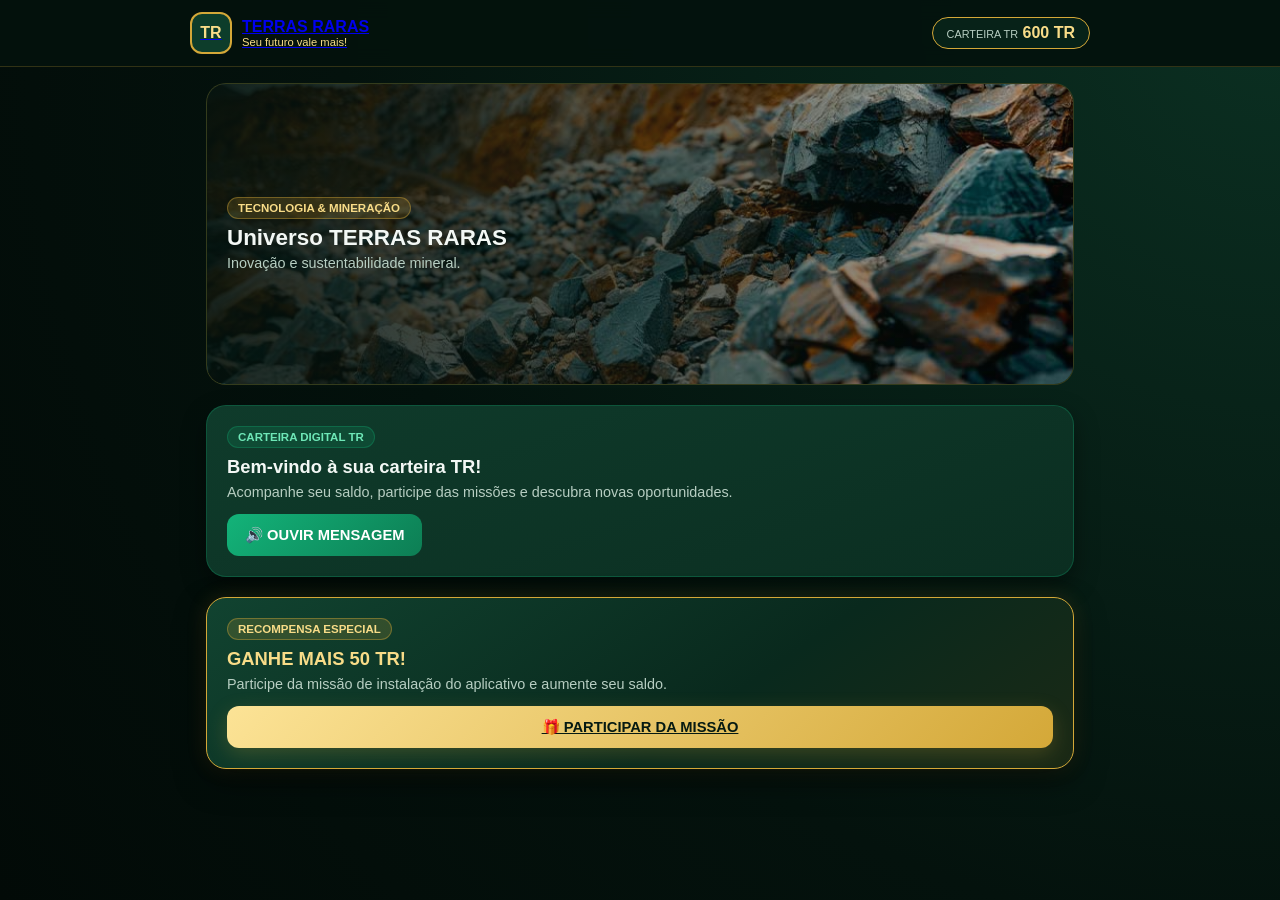
==== commit 086765ef: "Update index.html" ====
--- a/index.html
+++ b/index.html
@@ -3,108 +3,57 @@
 <head>
   <meta charset="UTF-8">
   <meta name="viewport" content="width=device-width, initial-scale=1.0">
-  <meta name="theme-color" content="#07261B">
-  <meta name="description" content="TERRAS RARAS — Seu futuro vale mais! Carteira TR, missões interativas e mineração tecnológica.">
-  <title>TERRAS RARAS — Seu futuro vale mais!</title>
-  <link rel="manifest" href="./manifest.json">
-  <link rel="icon" type="image/svg+xml" href="./assets/icon.svg">
-  <link rel="apple-touch-icon" href="./assets/icon-192.png">
+  <title>TERRAS RARAS — Carteira TR</title>
   <link rel="stylesheet" href="./style.css">
 </head>
 <body data-page="home">
+
   <header class="app-header">
     <div class="header-inner">
-      <a href="index.html" class="brand-group" aria-label="TERRAS RARAS Início">
+      <a href="index.html" class="brand-group">
         <div class="brand-logo">TR</div>
-        <div class="brand-titles">
-          <h1>TERRAS RARAS</h1>
-          <p class="brand-slogan">Seu futuro vale mais!</p>
+        <div>
+          <h1 style="font-size:1rem; font-weight:800;">TERRAS RARAS</h1>
+          <p style="font-size:0.7rem; color:var(--gold-light);">Seu futuro vale mais!</p>
         </div>
       </a>
-      <div class="header-actions">
-        <div class="wallet-pill" aria-label="Carteira TR">
-          <div>
-            <span class="wallet-pill-label">Carteira TR</span>
-            <span class="wallet-pill-value" data-wallet-balance>600 TR</span>
-          </div>
+      <div class="wallet-pill">
+        <div>
+          <span class="wallet-pill-label">Carteira TR</span>
+          <span class="wallet-pill-value" data-wallet-balance>600 TR</span>
         </div>
-        
       </div>
     </div>
   </header>
-  <nav class="desktop-nav" aria-label="Navegação principal">
-    <ul class="desktop-nav-list">
-      <li><a href="index.html" class="desktop-nav-link active"><span>🏠</span><span>Início</span></a></li>
-      <li><a href="missao.html" class="desktop-nav-link"><span>🎯</span><span>Missões</span></a></li>
-      <li><a href="conquistas.html" class="desktop-nav-link"><span>🏆</span><span>Conquistas</span></a></li>
-      <li><a href="historico.html" class="desktop-nav-link"><span>📜</span><span>Histórico</span></a></li>
-      <li><a href="configuracoes.html" class="desktop-nav-link"><span>⚙️</span><span>Configurações</span></a></li>
-    </ul>
-  </nav>
-
-  <nav class="mobile-bottom-nav" aria-label="Navegação inferior">
-    <a href="index.html" class="mobile-nav-item active"><span class="nav-icon">🏠</span><span>Início</span></a>
-    <a href="missao.html" class="mobile-nav-item"><span class="nav-icon">🎯</span><span>Missões</span></a>
-    <a href="conquistas.html" class="mobile-nav-item"><span class="nav-icon">🏆</span><span>Conquistas</span></a>
-    <a href="historico.html" class="mobile-nav-item"><span class="nav-icon">📜</span><span>Histórico</span></a>
-    <a href="configuracoes.html" class="mobile-nav-item"><span class="nav-icon">⚙️</span><span>Configurações</span></a>
-  </nav>
 
   <main class="main-container">
-    <!-- Banner Principal de Mineração -->
-    <section class="hero-banner" aria-label="Destaque Terras Raras">
-      <img src="./assets/terras-raras-banner.jpg" alt="Mineração de terras raras, cristais minerais e escavadeira tecnológica">
+    <!-- Banner Principal -->
+    <section class="hero-banner">
+      <img src="./assets/terras-raras-banner.jpg" alt="Mineração de Terras Raras">
       <div class="hero-overlay">
-        <span class="badge badge-gold" style="width:fit-content;">⛏️ TECNOLOGIA &amp; RECURSOS MINERAIS</span>
+        <span class="badge badge-gold" style="width:fit-content;">TECNOLOGIA &amp; MINERAÇÃO</span>
         <h2 class="hero-title">Universo TERRAS RARAS</h2>
-        <p class="hero-subtitle">Inovação, sustentabilidade e valorização mineral na palma da sua mão.</p>
+        <p class="hero-subtitle">Inovação e sustentabilidade mineral.</p>
       </div>
     </section>
 
-    <!-- Mensagem de Boas-vindas com Narração em Português -->
-    <section class="card card-emerald" aria-labelledby="welcome-heading">
-      <span class="badge badge-emerald" style="margin-bottom:10px;">💎 CARTEIRA DIGITAL TR</span>
-      <h2 id="welcome-heading" class="section-title">Bem-vindo à sua carteira TR!</h2>
-      <p class="section-desc">
-        Acompanhe seu saldo, participe das missões e descubra novas oportunidades no universo TERRAS RARAS.
-      </p>
-      <div style="display:flex; flex-wrap:wrap; gap:10px; align-items:center;">
-        <button type="button" id="btn-welcome-audio" class="btn btn-emerald">
-          🔊 OUVIR MENSAGEM
-        </button>
-        <button type="button" data-pwa-install-btn class="btn btn-outline">
-          📲 INSTALAR APLICATIVO
-        </button>
-      </div>
-      <div class="audio-status-bar" aria-live="polite">
-        <span id="audio-status-text">Pronto para narrar em português (pt-BR).</span>
-      </div>
-      <div id="manual-install-guide" class="notice-box" style="display:none;">
-        <strong>Como instalar manualmente:</strong> Toque no menu do seu navegador (três pontos no Android/Chrome ou ícone Compartilhar no iPhone/Safari) e selecione <strong>"Instalar aplicativo"</strong> ou <strong>"Adicionar à Tela de Início"</strong>.
-      </div>
+    <!-- Boas-vindas -->
+    <section class="card card-emerald">
+      <span class="badge badge-emerald" style="margin-bottom:8px;">CARTEIRA DIGITAL TR</span>
+      <h2 class="section-title">Bem-vindo à sua carteira TR!</h2>
+      <p class="section-desc">Acompanhe seu saldo, participe das missões e descubra novas oportunidades.</p>
+      <button type="button" id="btn-welcome-audio" class="btn btn-emerald">🔊 OUVIR MENSAGEM</button>
     </section>
 
-    <!-- Cartão Destacado de Recompensa -->
-    <section class="card card-gold-highlight" aria-labelledby="reward-heading">
-      <div style="display:flex; justify-content:space-between; align-items:center; flex-wrap:wrap; gap:8px; margin-bottom:10px;">
-        <span class="badge badge-gold">✨ RECOMPENSA ESPECIAL</span>
-        <span id="home-mission-status" class="badge badge-gold">DISPONÍVEL</span>
-      </div>
-      <h2 id="reward-heading" class="section-title" style="font-size:1.45rem; color:var(--gold-light);">
-        GANHE MAIS 50 TR!
-      </h2>
-      <p class="section-desc">
-        Participe da missão de instalação do aplicativo e aumente seu saldo de Terras Raras.
-      </p>
-      <a href="missao.html" class="btn btn-gold btn-block">
-        🎁 PARTICIPAR DA MISSÃO
-      </a>
+    <!-- Recompensa -->
+    <section class="card card-gold-highlight">
+      <span class="badge badge-gold" style="margin-bottom:8px;">RECOMPENSA ESPECIAL</span>
+      <h2 class="section-title" style="color:var(--gold-light);">GANHE MAIS 50 TR!</h2>
+      <p class="section-desc">Participe da missão de instalação do aplicativo e aumente seu saldo.</p>
+      <a href="missao.html" class="btn btn-gold btn-block">🎁 PARTICIPAR DA MISSÃO</a>
     </section>
   </main>
 
-  <footer class="disclaimer-footer">
-    <p>Aviso: TR é uma unidade demonstrativa interna do aplicativo TERRAS RARAS. As recompensas simuladas não representam dinheiro real nem crédito financeiro garantido.</p>
-  </footer>
   <script src="./app.js"></script>
 </body>
 </html>
--- a/style.css
+++ b/style.css
@@ -1,6 +1,5 @@
 /* ==========================================================================
-   TERRAS RARAS — FOLHA DE ESTILOS PRINCIPAL
-   Identidade Visual: Verde Profundo, Verde-Esmeralda, Dourado Metálico e Preto
+   TERRAS RARAS — FOLHA DE ESTILOS CORRIGIDA E RESPONSIVA
    ========================================================================== */
 
 :root {
@@ -9,713 +8,290 @@
   --bg-card: #0B2E21;
   --bg-card-elevated: #0F3B2B;
   --emerald-accent: #109665;
-  --emerald-glow: rgba(16, 150, 101, 0.28);
   --gold-light: #F8DC88;
   --gold-main: #D4A838;
-  --gold-dark: #9E7618;
-  --gold-glow: rgba(212, 168, 56, 0.26);
   --text-primary: #F3F8F5;
   --text-secondary: #B7CEC2;
   --text-muted: #7FA190;
   --border-subtle: rgba(212, 168, 56, 0.22);
   --border-emerald: rgba(16, 150, 101, 0.35);
-  --danger-bg: rgba(185, 28, 28, 0.18);
-  --danger-border: rgba(248, 113, 113, 0.45);
-  --danger-text: #FCA5A5;
-  --radius-sm: 10px;
-  --radius-md: 16px;
-  --radius-lg: 22px;
-  --shadow-card: 0 12px 30px rgba(0, 0, 0, 0.45);
-  --shadow-gold: 0 6px 22px rgba(212, 168, 56, 0.25);
-  --transition: all 0.22s ease;
-}
-
-*,
-*::before,
-*::after {
+  --radius-lg: 20px;
+  --shadow-card: 0 10px 25px rgba(0, 0, 0, 0.4);
+  --shadow-gold: 0 6px 20px rgba(212, 168, 56, 0.22);
+}
+
+*, *::before, *::after {
   box-sizing: border-box;
   margin: 0;
   padding: 0;
 }
 
-html {
-  font-size: 16px;
-  scroll-behavior: smooth;
-  overflow-x: hidden;
-}
-
 body {
-  font-family: -apple-system, BlinkMacSystemFont, "Segoe UI", Roboto, Oxygen, Ubuntu, Cantarell, sans-serif;
-  background: radial-gradient(circle at top right, #0B3022 0%, #04120D 52%, #020A07 100%);
+  font-family: -apple-system, BlinkMacSystemFont, "Segoe UI", Roboto, sans-serif;
+  background: radial-gradient(circle at top right, #0B3022 0%, #04120D 60%, #020A07 100%);
   color: var(--text-primary);
   min-height: 100vh;
-  line-height: 1.55;
-  overflow-x: hidden;
-  padding-bottom: 88px; /* Espaço para barra de navegação inferior no mobile */
-}
-
-img,
-svg {
-  max-width: 100%;
+  padding-bottom: 90px;
+}
+
+.main-container {
+  max-width: 900px;
+  margin: 0 auto;
+  padding: 16px;
+  display: flex;
+  flex-direction: column;
+  gap: 20px; /* Garante espaço limpo entre os cartões, evitando sobreposições */
+}
+
+/* Cartões Gerais */
+.card {
+  background: linear-gradient(160deg, var(--bg-card-elevated) 0%, var(--bg-card) 100%);
+  border: 1px solid var(--border-subtle);
+  border-radius: var(--radius-lg);
+  padding: 20px;
+  box-shadow: var(--shadow-card);
+}
+
+.card-emerald {
+  border-color: var(--border-emerald);
+}
+
+.card-gold-highlight {
+  background: linear-gradient(145deg, #114330 0%, #09291D 60%, #1B2915 100%);
+  border: 1.5px solid var(--gold-main);
+  box-shadow: 0 12px 30px rgba(0, 0, 0, 0.5), 0 0 20px rgba(212, 168, 56, 0.15);
+}
+
+/* Banner Principal ajustado para não cortar imagens */
+.hero-banner {
+  position: relative;
+  border-radius: var(--radius-lg);
+  overflow: hidden;
+  border: 1px solid var(--border-subtle);
+  background: #061D14;
+}
+
+.hero-banner img {
+  width: 100%;
+  height: auto;        /* Altura automática evita cortes na proporção */
+  max-height: 300px;
+  object-fit: cover;
   display: block;
 }
 
-a {
-  color: inherit;
-  text-decoration: none;
-}
-
-button {
-  font-family: inherit;
-  cursor: pointer;
-  border: none;
-  background: none;
-}
-
-/* ==========================================================================
-   CABEÇALHO PRINCIPAL
-   ========================================================================== */
+.hero-overlay {
+  position: absolute;
+  inset: 0;
+  background: linear-gradient(90deg, rgba(4, 18, 13, 0.9) 0%, rgba(4, 18, 13, 0.6) 60%, rgba(4, 18, 13, 0.2) 100%);
+  display: flex;
+  flex-direction: column;
+  justify-content: center;
+  padding: 20px;
+}
+
+.hero-title {
+  font-size: 1.4rem;
+  font-weight: 800;
+  color: var(--text-primary);
+  margin-top: 6px;
+}
+
+.hero-subtitle {
+  font-size: 0.9rem;
+  color: var(--text-secondary);
+  margin-top: 4px;
+}
+
+/* Cabeçalho e Navegação */
 .app-header {
   position: sticky;
   top: 0;
   z-index: 100;
-  background: rgba(4, 18, 13, 0.92);
-  backdrop-filter: blur(12px);
-  -webkit-backdrop-filter: blur(12px);
+  background: rgba(4, 18, 13, 0.95);
+  backdrop-filter: blur(10px);
   border-bottom: 1px solid var(--border-subtle);
-  padding: 14px 18px;
+  padding: 12px 16px;
 }
 
 .header-inner {
-  max-width: 1080px;
+  max-width: 900px;
   margin: 0 auto;
   display: flex;
   align-items: center;
   justify-content: space-between;
-  gap: 12px;
-  flex-wrap: wrap;
+  gap: 10px;
 }
 
 .brand-group {
   display: flex;
   align-items: center;
-  gap: 12px;
+  gap: 10px;
 }
 
 .brand-logo {
-  width: 46px;
-  height: 46px;
-  border-radius: 13px;
-  background: linear-gradient(145deg, #0D3D2B, #062016);
+  width: 42px;
+  height: 42px;
+  border-radius: 12px;
+  background: #0D3D2B;
   border: 2px solid var(--gold-main);
-  box-shadow: 0 0 16px var(--gold-glow);
   display: flex;
   align-items: center;
   justify-content: center;
   font-weight: 900;
-  font-size: 1.15rem;
-  letter-spacing: 0.5px;
-  color: var(--gold-light);
-  flex-shrink: 0;
-}
-
-.brand-titles h1,
-.brand-titles .brand-name {
-  font-size: 1.15rem;
-  font-weight: 800;
-  letter-spacing: 1px;
-  color: var(--text-primary);
-  line-height: 1.15;
-}
-
-.brand-slogan {
-  font-size: 0.78rem;
-  color: var(--gold-light);
-  font-weight: 600;
-  letter-spacing: 0.3px;
-}
-
-.header-actions {
-  display: flex;
-  align-items: center;
-  gap: 10px;
+  color: var(--gold-light);
 }
 
 .wallet-pill {
   display: flex;
   align-items: center;
-  gap: 10px;
-  background: linear-gradient(135deg, #0D3828 0%, #072218 100%);
+  gap: 8px;
+  background: #072218;
   border: 1px solid var(--gold-main);
   border-radius: 999px;
-  padding: 7px 15px;
-  box-shadow: 0 4px 14px rgba(0, 0, 0, 0.35);
+  padding: 6px 14px;
 }
 
 .wallet-pill-label {
-  font-size: 0.72rem;
+  font-size: 0.68rem;
   text-transform: uppercase;
-  letter-spacing: 0.8px;
   color: var(--text-secondary);
-  display: block;
-  line-height: 1.1;
 }
 
 .wallet-pill-value {
-  font-size: 1.05rem;
-  font-weight: 800;
-  color: var(--gold-light);
-  line-height: 1.2;
-}
-
-.btn-back {
+  font-size: 1rem;
+  font-weight: 800;
+  color: var(--gold-light);
+}
+
+/* Botões */
+.btn {
   display: inline-flex;
   align-items: center;
-  gap: 6px;
-  padding: 9px 14px;
+  justify-content: center;
+  gap: 8px;
+  padding: 12px 18px;
   border-radius: 12px;
-  background: var(--bg-card-elevated);
-  border: 1px solid var(--border-subtle);
-  color: var(--text-primary);
-  font-weight: 700;
-  font-size: 0.85rem;
-  transition: var(--transition);
-}
-
-.btn-back:hover {
-  border-color: var(--gold-main);
-  color: var(--gold-light);
-}
-
-/* ==========================================================================
-   NAVEGAÇÃO DESKTOP E MOBILE
-   ========================================================================== */
-.desktop-nav {
-  max-width: 1080px;
-  margin: 14px auto 0;
-  padding: 0 18px;
-  display: none;
-}
-
-.desktop-nav-list {
-  display: flex;
-  gap: 8px;
-  background: rgba(8, 34, 24, 0.85);
-  border: 1px solid var(--border-subtle);
-  border-radius: var(--radius-md);
-  padding: 6px;
-  list-style: none;
-}
-
-.desktop-nav-link {
-  flex: 1;
+  font-size: 0.92rem;
+  font-weight: 800;
+  cursor: pointer;
+  border: none;
+  transition: opacity 0.2s;
   text-align: center;
-  padding: 10px 14px;
-  border-radius: 11px;
-  font-size: 0.9rem;
-  font-weight: 700;
-  color: var(--text-secondary);
-  transition: var(--transition);
-  display: flex;
-  align-items: center;
-  justify-content: center;
-  gap: 7px;
-}
-
-.desktop-nav-link:hover {
-  color: var(--text-primary);
-  background: rgba(16, 150, 101, 0.14);
-}
-
-.desktop-nav-link.active {
-  background: linear-gradient(135deg, var(--gold-light) 0%, var(--gold-main) 100%);
+}
+
+.btn-gold {
+  background: linear-gradient(135deg, #FCE396 0%, #D4A838 100%);
   color: #061A12;
   box-shadow: var(--shadow-gold);
 }
 
+.btn-emerald {
+  background: linear-gradient(135deg, #13B379 0%, #0D7E54 100%);
+  color: #FFFFFF;
+}
+
+.btn-block {
+  width: 100%;
+}
+
+.badge {
+  display: inline-flex;
+  padding: 4px 10px;
+  border-radius: 999px;
+  font-size: 0.72rem;
+  font-weight: 800;
+  text-transform: uppercase;
+}
+
+.badge-gold {
+  background: rgba(212, 168, 56, 0.18);
+  color: var(--gold-light);
+  border: 1px solid rgba(212, 168, 56, 0.4);
+}
+
+.badge-emerald {
+  background: rgba(16, 150, 101, 0.2);
+  color: #6EE7B7;
+  border: 1px solid rgba(16, 150, 101, 0.4);
+}
+
+.section-title {
+  font-size: 1.15rem;
+  font-weight: 800;
+  margin-bottom: 6px;
+}
+
+.section-desc {
+  color: var(--text-secondary);
+  font-size: 0.9rem;
+  margin-bottom: 14px;
+}
+
+/* Navegação inferior mobile */
 .mobile-bottom-nav {
   position: fixed;
   bottom: 0;
   left: 0;
   right: 0;
-  z-index: 120;
-  background: rgba(4, 18, 13, 0.96);
-  backdrop-filter: blur(14px);
-  -webkit-backdrop-filter: blur(14px);
+  background: rgba(4, 18, 13, 0.98);
   border-top: 1px solid var(--border-subtle);
   display: grid;
   grid-template-columns: repeat(5, 1fr);
-  padding: 6px 4px calc(6px + env(safe-area-inset-bottom));
+  padding: 6px 2px;
+  z-index: 120;
 }
 
 .mobile-nav-item {
   display: flex;
   flex-direction: column;
   align-items: center;
-  justify-content: center;
-  gap: 3px;
-  padding: 6px 2px;
-  font-size: 0.68rem;
+  gap: 2px;
+  font-size: 0.65rem;
   font-weight: 700;
   color: var(--text-muted);
-  border-radius: 10px;
-  transition: var(--transition);
-}
-
-.mobile-nav-item .nav-icon {
-  font-size: 1.15rem;
-  line-height: 1;
+  text-decoration: none;
+  padding: 6px 0;
 }
 
 .mobile-nav-item.active {
   color: var(--gold-light);
-  background: rgba(212, 168, 56, 0.12);
+}
+
+.desktop-nav {
+  display: none;
 }
 
 @media (min-width: 768px) {
-  body {
-    padding-bottom: 36px;
-  }
   .desktop-nav {
     display: block;
+    max-width: 900px;
+    margin: 12px auto 0;
+    padding: 0 16px;
+  }
+  .desktop-nav-list {
+    display: flex;
+    gap: 8px;
+    background: #082218;
+    border: 1px solid var(--border-subtle);
+    border-radius: 12px;
+    padding: 6px;
+    list-style: none;
+  }
+  .desktop-nav-link {
+    flex: 1;
+    text-align: center;
+    padding: 8px;
+    border-radius: 8px;
+    font-size: 0.88rem;
+    font-weight: 700;
+    color: var(--text-secondary);
+    text-decoration: none;
+  }
+  .desktop-nav-link.active {
+    background: var(--gold-main);
+    color: #061A12;
   }
   .mobile-bottom-nav {
     display: none;
   }
 }
-
-/* ==========================================================================
-   CONTAINER PRINCIPAL E CARTÕES
-   ========================================================================== */
-.main-container {
-  max-width: 1080px;
-  margin: 0 auto;
-  padding: 18px;
-  display: flex;
-  flex-direction: column;
-  gap: 20px;
-}
-
-.card {
-  background: linear-gradient(160deg, var(--bg-card-elevated) 0%, var(--bg-card) 100%);
-  border: 1px solid var(--border-subtle);
-  border-radius: var(--radius-lg);
-  padding: 22px;
-  box-shadow: var(--shadow-card);
-  position: relative;
-  overflow: hidden;
-}
-
-.card-emerald {
-  border-color: var(--border-emerald);
-  box-shadow: 0 12px 32px rgba(0, 0, 0, 0.45), inset 0 0 28px rgba(16, 150, 101, 0.12);
-}
-
-.card-gold-highlight {
-  background: linear-gradient(145deg, #114330 0%, #09291D 60%, #1B2915 100%);
-  border: 1.5px solid var(--gold-main);
-  box-shadow: 0 14px 34px rgba(0, 0, 0, 0.5), 0 0 24px rgba(212, 168, 56, 0.16);
-}
-
-.badge {
-  display: inline-flex;
-  align-items: center;
-  gap: 6px;
-  padding: 5px 12px;
-  border-radius: 999px;
-  font-size: 0.74rem;
-  font-weight: 800;
-  letter-spacing: 0.7px;
-  text-transform: uppercase;
-}
-
-.badge-gold {
-  background: rgba(212, 168, 56, 0.18);
-  color: var(--gold-light);
-  border: 1px solid rgba(212, 168, 56, 0.45);
-}
-
-.badge-emerald {
-  background: rgba(16, 150, 101, 0.22);
-  color: #6EE7B7;
-  border: 1px solid rgba(16, 150, 101, 0.45);
-}
-
-/* ==========================================================================
-   BANNER PRINCIPAL
-   ========================================================================== */
-.hero-banner {
-  position: relative;
-  border-radius: var(--radius-lg);
-  overflow: hidden;
-  border: 1px solid var(--border-subtle);
-  box-shadow: var(--shadow-card);
-  min-height: 220px;
-  background: #061D14;
-}
-
-.hero-banner img {
-  width: 100%;
-  height: 240px;
-  object-fit: cover;
-  object-position: center;
-  filter: brightness(0.84) contrast(1.06);
-}
-
-@media (min-width: 768px) {
-  .hero-banner img {
-    height: 310px;
-  }
-}
-
-.hero-overlay {
-  position: absolute;
-  inset: 0;
-  background: linear-gradient(90deg, rgba(4, 18, 13, 0.92) 0%, rgba(4, 18, 13, 0.62) 55%, rgba(4, 18, 13, 0.22) 100%);
-  display: flex;
-  flex-direction: column;
-  justify-content: flex-end;
-  padding: 22px;
-}
-
-.hero-title {
-  font-size: 1.45rem;
-  font-weight: 800;
-  color: var(--text-primary);
-  margin-top: 8px;
-  max-width: 560px;
-}
-
-.hero-subtitle {
-  font-size: 0.92rem;
-  color: var(--text-secondary);
-  margin-top: 4px;
-  max-width: 520px;
-}
-
-@media (min-width: 768px) {
-  .hero-overlay {
-    padding: 32px;
-    justify-content: center;
-  }
-  .hero-title {
-    font-size: 1.95rem;
-  }
-  .hero-subtitle {
-    font-size: 1rem;
-  }
-}
-
-/* ==========================================================================
-   BOTÕES METÁLICOS DOURADOS E ESMERALDA
-   ========================================================================== */
-.btn {
-  display: inline-flex;
-  align-items: center;
-  justify-content: center;
-  gap: 9px;
-  padding: 13px 20px;
-  border-radius: 14px;
-  font-size: 0.94rem;
-  font-weight: 800;
-  letter-spacing: 0.3px;
-  transition: var(--transition);
-  text-align: center;
-}
-
-.btn:active {
-  transform: scale(0.98);
-}
-
-.btn:disabled {
-  opacity: 0.55;
-  cursor: not-allowed;
-  transform: none;
-}
-
-.btn-gold {
-  background: linear-gradient(135deg, #FCE396 0%, #D4A838 55%, #B58820 100%);
-  color: #061A12;
-  box-shadow: var(--shadow-gold);
-  border: 1px solid #FFF0B8;
-}
-
-.btn-gold:hover:not(:disabled) {
-  filter: brightness(1.06);
-  box-shadow: 0 8px 26px rgba(212, 168, 56, 0.4);
-}
-
-.btn-emerald {
-  background: linear-gradient(135deg, #13B379 0%, #0D7E54 100%);
-  color: #FFFFFF;
-  border: 1px solid rgba(110, 231, 183, 0.4);
-  box-shadow: 0 6px 20px rgba(16, 150, 101, 0.28);
-}
-
-.btn-emerald:hover:not(:disabled) {
-  filter: brightness(1.08);
-}
-
-.btn-outline {
-  background: rgba(8, 34, 24, 0.9);
-  color: var(--text-primary);
-  border: 1px solid var(--border-subtle);
-}
-
-.btn-outline:hover:not(:disabled) {
-  border-color: var(--gold-main);
-  color: var(--gold-light);
-}
-
-.btn-danger {
-  background: var(--danger-bg);
-  color: var(--danger-text);
-  border: 1px solid var(--danger-border);
-}
-
-.btn-danger:hover:not(:disabled) {
-  background: rgba(185, 28, 28, 0.3);
-}
-
-.btn-block {
-  width: 100%;
-}
-
-/* ==========================================================================
-   GRID E ELEMENTOS INTERNOS
-   ========================================================================== */
-.grid-2 {
-  display: grid;
-  grid-template-columns: 1fr;
-  gap: 18px;
-}
-
-@media (min-width: 768px) {
-  .grid-2 {
-    grid-template-columns: repeat(2, 1fr);
-  }
-}
-
-.section-title {
-  font-size: 1.22rem;
-  font-weight: 800;
-  color: var(--text-primary);
-  margin-bottom: 8px;
-  display: flex;
-  align-items: center;
-  gap: 8px;
-}
-
-.section-desc {
-  color: var(--text-secondary);
-  font-size: 0.95rem;
-  margin-bottom: 16px;
-}
-
-.reward-highlight-box {
-  display: flex;
-  align-items: center;
-  justify-content: space-between;
-  flex-wrap: wrap;
-  gap: 14px;
-  background: rgba(4, 18, 13, 0.65);
-  border: 1px solid rgba(212, 168, 56, 0.4);
-  border-radius: var(--radius-md);
-  padding: 16px 20px;
-  margin: 14px 0 18px;
-}
-
-.reward-amount {
-  font-size: 1.85rem;
-  font-weight: 900;
-  color: var(--gold-light);
-  text-shadow: 0 0 18px rgba(212, 168, 56, 0.35);
-}
-
-/* Lista de Instruções */
-.steps-list {
-  list-style: none;
-  display: flex;
-  flex-direction: column;
-  gap: 12px;
-  margin: 14px 0 18px;
-}
-
-.step-item {
-  display: flex;
-  align-items: flex-start;
-  gap: 12px;
-  background: rgba(4, 18, 13, 0.55);
-  border: 1px solid var(--border-emerald);
-  border-radius: 14px;
-  padding: 13px 15px;
-}
-
-.step-number {
-  width: 28px;
-  height: 28px;
-  border-radius: 50%;
-  background: linear-gradient(135deg, var(--gold-light), var(--gold-main));
-  color: #061A12;
-  font-weight: 900;
-  font-size: 0.85rem;
-  display: flex;
-  align-items: center;
-  justify-content: center;
-  flex-shrink: 0;
-  margin-top: 1px;
-}
-
-.step-text {
-  color: var(--text-primary);
-  font-size: 0.94rem;
-}
-
-/* Controles de Áudio */
-.audio-controls-grid {
-  display: grid;
-  grid-template-columns: 1fr;
-  gap: 10px;
-  margin-top: 12px;
-}
-
-@media (min-width: 768px) {
-  .audio-controls-grid {
-    grid-template-columns: repeat(3, 1fr);
-  }
-}
-
-.audio-status-bar {
-  margin-top: 12px;
-  padding: 10px 14px;
-  border-radius: 10px;
-  background: rgba(4, 18, 13, 0.7);
-  border: 1px solid var(--border-subtle);
-  font-size: 0.84rem;
-  color: var(--gold-light);
-  display: flex;
-  align-items: center;
-  justify-content: space-between;
-  gap: 8px;
-}
-
-/* Avisos e Alertas */
-.notice-box {
-  background: rgba(212, 168, 56, 0.1);
-  border-left: 4px solid var(--gold-main);
-  border-radius: 10px;
-  padding: 14px 16px;
-  font-size: 0.88rem;
-  color: var(--text-secondary);
-  margin-top: 14px;
-}
-
-.notice-box strong {
-  color: var(--gold-light);
-}
-
-.disclaimer-footer {
-  max-width: 1080px;
-  margin: 8px auto 0;
-  padding: 0 18px;
-  text-align: center;
-  font-size: 0.78rem;
-  color: var(--text-muted);
-}
-
-/* Histórico e Conquistas */
-.history-list {
-  display: flex;
-  flex-direction: column;
-  gap: 12px;
-}
-
-.history-item {
-  display: flex;
-  align-items: center;
-  justify-content: space-between;
-  gap: 12px;
-  flex-wrap: wrap;
-  background: rgba(4, 18, 13, 0.6);
-  border: 1px solid var(--border-emerald);
-  border-radius: 14px;
-  padding: 14px 16px;
-}
-
-.history-title {
-  font-weight: 700;
-  color: var(--text-primary);
-  font-size: 0.96rem;
-}
-
-.history-date {
-  font-size: 0.8rem;
-  color: var(--text-muted);
-  margin-top: 2px;
-}
-
-.history-amount {
-  font-weight: 900;
-  font-size: 1.05rem;
-  color: var(--gold-light);
-  background: rgba(212, 168, 56, 0.14);
-  border: 1px solid rgba(212, 168, 56, 0.35);
-  padding: 6px 12px;
-  border-radius: 999px;
-}
-
-.progress-track {
-  width: 100%;
-  height: 10px;
-  background: rgba(4, 18, 13, 0.85);
-  border-radius: 999px;
-  overflow: hidden;
-  border: 1px solid var(--border-subtle);
-  margin: 12px 0 6px;
-}
-
-.progress-fill {
-  height: 100%;
-  background: linear-gradient(90deg, var(--emerald-accent), var(--gold-main));
-  border-radius: 999px;
-  transition: width 0.4s ease;
-}
-
-/* Notificação Toast */
-.toast-container {
-  position: fixed;
-  top: 78px;
-  right: 18px;
-  left: 18px;
-  z-index: 200;
-  display: flex;
-  flex-direction: column;
-  align-items: flex-end;
-  gap: 8px;
-  pointer-events: none;
-}
-
-.toast {
-  background: #0B3526;
-  border: 1px solid var(--gold-main);
-  color: var(--text-primary);
-  padding: 12px 16px;
-  border-radius: 12px;
-  box-shadow: 0 10px 28px rgba(0, 0, 0, 0.55);
-  font-size: 0.88rem;
-  font-weight: 600;
-  max-width: 420px;
-  pointer-events: auto;
-  animation: fadeInDown 0.25s ease;
-}
-
-@keyframes fadeInDown {
-  from {
-    opacity: 0;
-    transform: translateY(-10px);
-  }
-  to {
-    opacity: 1;
-    transform: translateY(0);
-  }
-}
